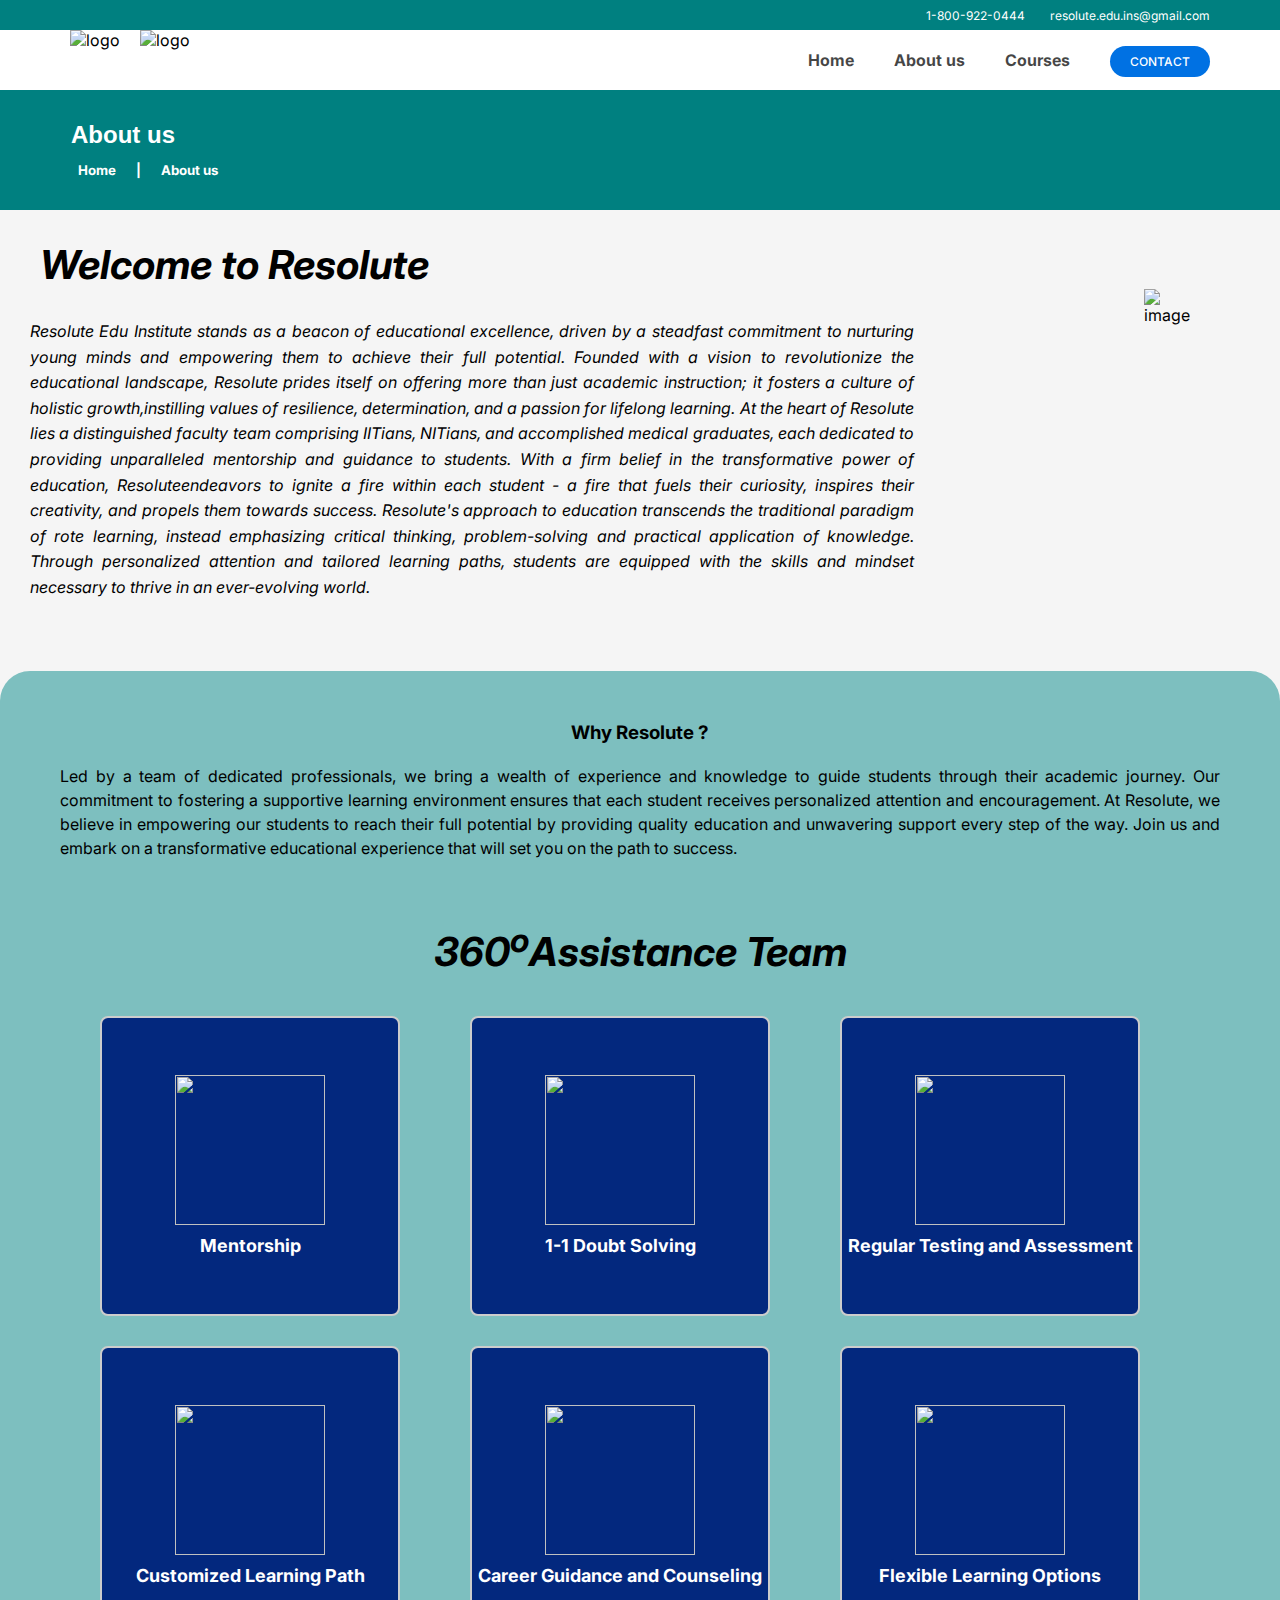
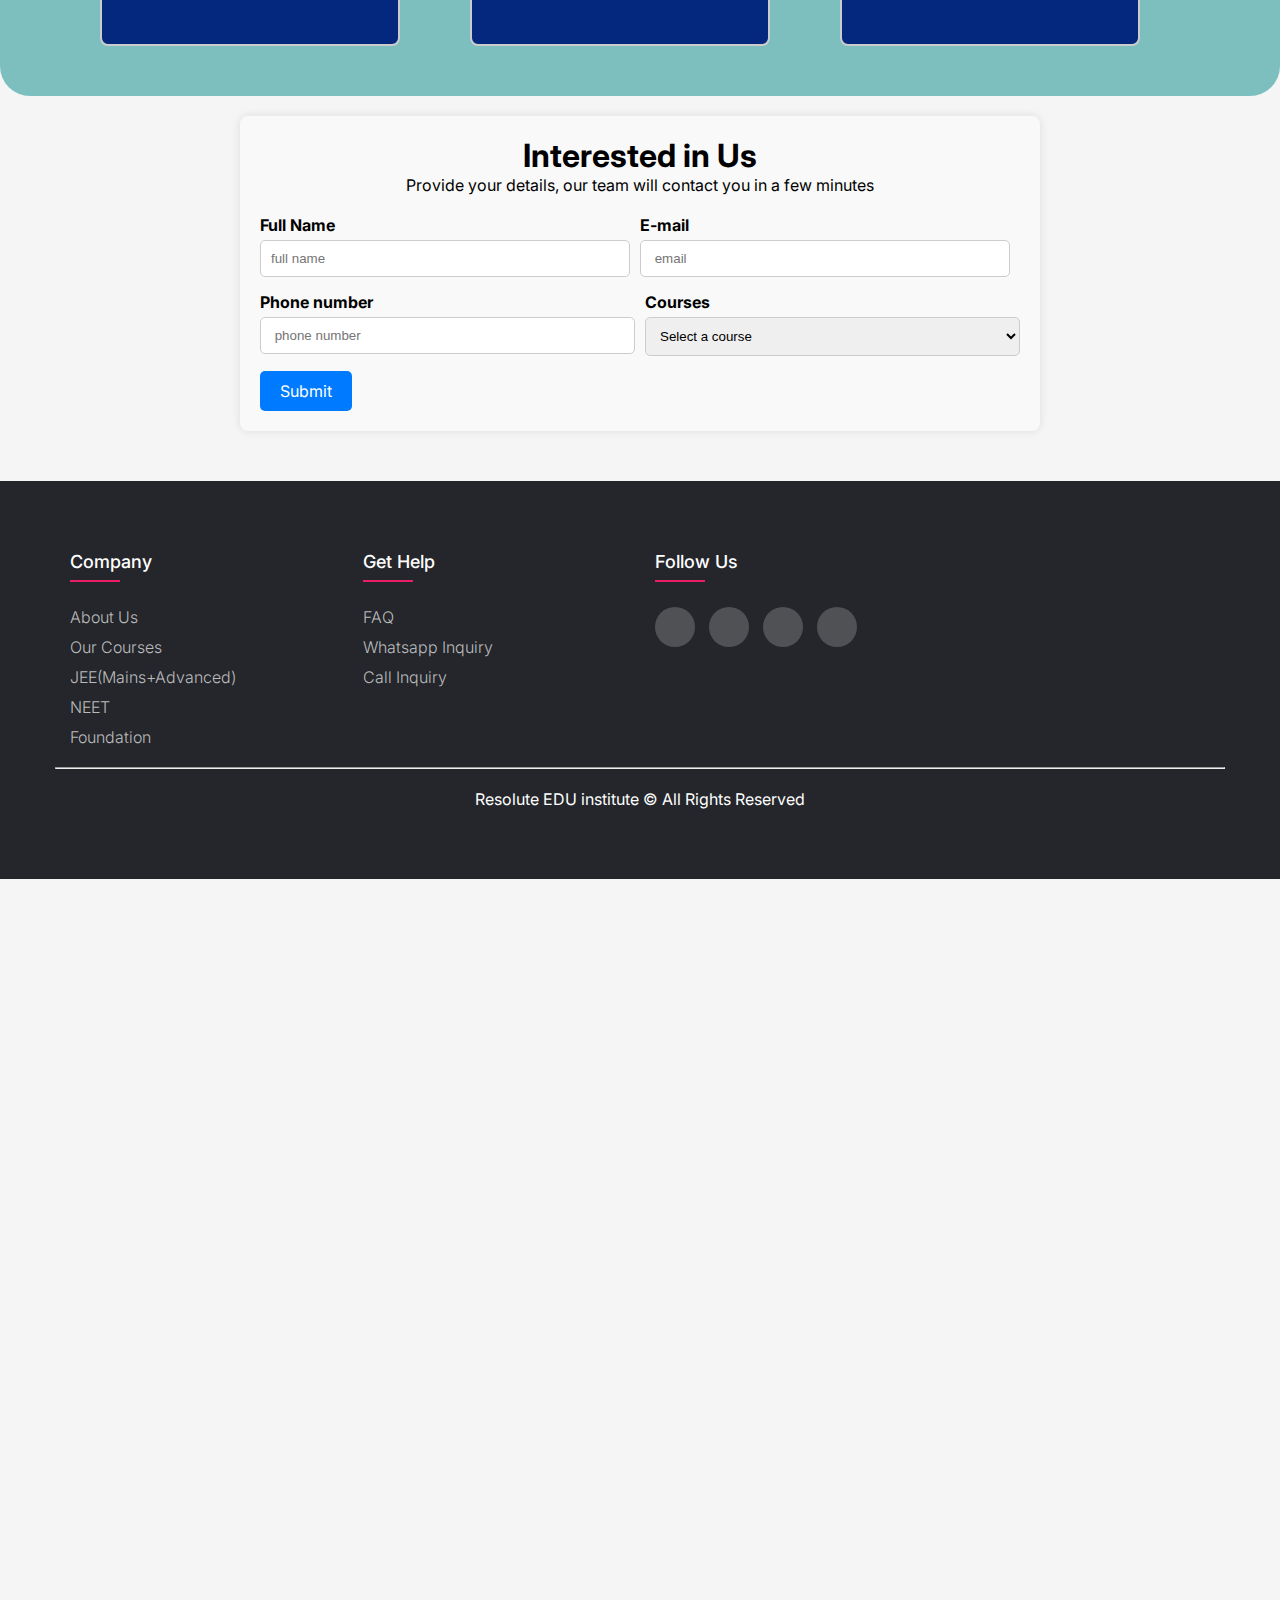
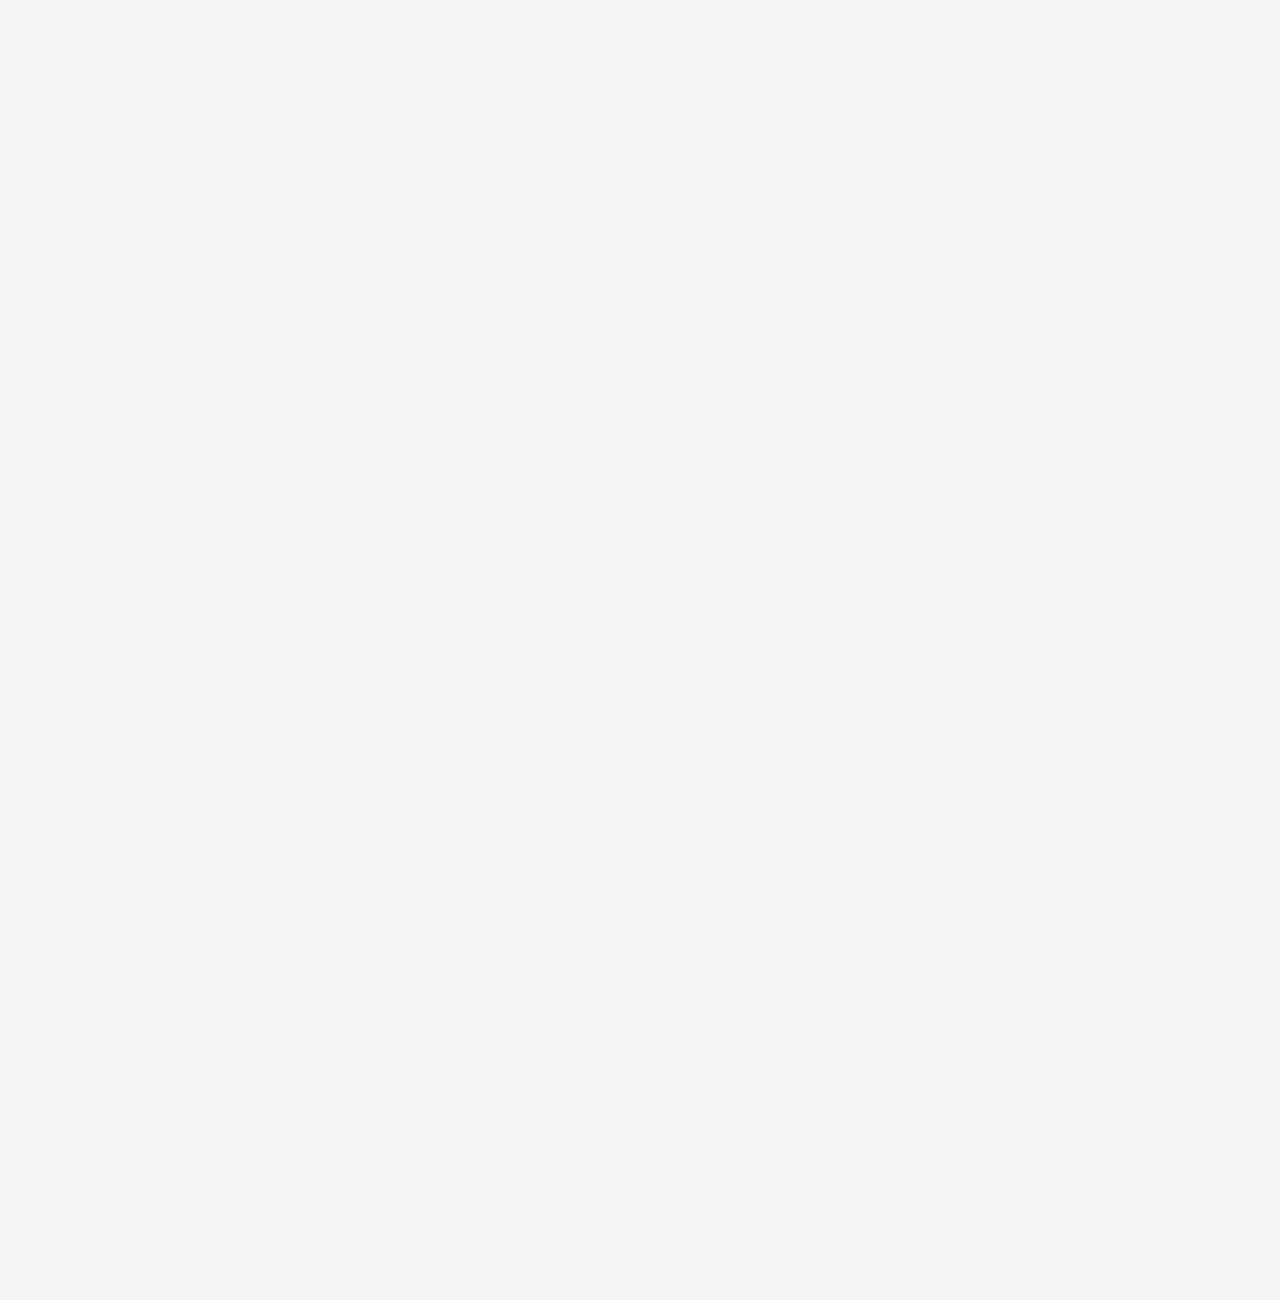
==== about.html @ 13160341 "Add files via upload" ====
<!DOCTYPE html>
<html lang="en">

<head>
  <meta charset="UTF-8">
  <meta http-equiv="X-UA-Compatible" content="IE=edge">
  <meta name="viewport" content="width=device-width, initial-scale=1.0">

  <link rel="preconnect" href="https://fonts.googleapis.com">
  <link rel="preconnect" href="https://fonts.gstatic.com" crossorigin>
  <link href="https://fonts.googleapis.com/css2?family=Inter:wght@400;500;700&display=swap" rel="stylesheet">

  <link rel="stylesheet" href="https://cdnjs.cloudflare.com/ajax/libs/font-awesome/6.2.1/css/all.min.css" integrity="sha512-MV7K8+y+gLIBoVD59lQIYicR65iaqukzvf/nwasF0nqhPay5w/9lJmVM2hMDcnK1OnMGCdVK+iQrJ7lzPJQd1w==" crossorigin="anonymous" referrerpolicy="no-referrer" />
  <link rel="stylesheet" href="home.css">
  <link rel="stylesheet" href="contact.css">
  <link rel="stylesheet" href="about.css">
  <link rel="stylesheet" href="jee.css">

  <script defer src="js/home.js"></script>

  <title>WEBsite</title>
</head>

<body>

  <header class="header">
    <div class="top-bar">
      <div class="top-bar__content">
        <section class="phone">
          <i class="fa-solid fa-phone icon"></i>
          <span>1-800-922-0444</span>
        </section>
        <section class="email">
          <i class="fa-solid fa-envelope icon"></i>
          <span>resolute.edu.ins@gmail.com</span>
        </section>
      </div>
    </div>

    <div class="bottom-bar">
      <div class="bottom-bar__content">
        <a href="#" class="logo">
          <img class="logo__img" src="images/logo1.png" alt="logo">
          <img class="logo__img" src="images/logoname.png" alt="logo">
          
        </a>
    
        <nav class="nav">
          <ul class="nav__list">
            <li class="nav__item">
              <a class="nav__link" href="home.html"><b>Home</b></a>
            </li>
            <li class="nav__item">
              <a class="nav__link" href="about.html"><b>About us</b></a>
            </li>
            <li class="nav__item">
              <!-- Courses dropdown menu -->
              <div class="dropdown">
                  <a class="nav__link"><b>Courses</b></a>
                  <div class="dropdown-content">
                    <a href="jee.html">JEE Course</a>
                    <a href="foundation.html"> Foundation Course 2</a>
                  </div>
              </div>
          </li>
            <li class="nav__item">
              <a class="btn" href="contact.html">Contact</a>
            </li>
          </ul>
        </nav>
  
        <div class="hamburger">
          <div class="bar"></div>
          <div class="bar"></div>
          <div class="bar"></div>
        </div>
      </div>
    </div>
    <!--about us -->
    <div class="courses-container">
        <div class="jee">
          <h2 class="bold"> About us</h2>
          <div class="jee-links">
           <h5><i class="fa fa-home" ></i><a href="index.html">Home</a></h5>
          <h5>|</h5>
          <h5>About us</h5>
          
          </div>
     
        </div>  
    </div> 
  <!--ABout us content -->
 <div class="about_content">
    <div class="entry">
        <h2>Welcome to Resolute</h2>
    </div>
    
    
    <div class="firstsec"> 

        
        <p>Resolute Edu Institute stands as a beacon of educational excellence, driven

            by a steadfast commitment to nurturing young minds and empowering them
            
            to achieve their full potential. Founded with a vision to revolutionize
            
            the educational landscape, Resolute prides itself on offering more than just
            
            academic instruction; it fosters a culture of holistic growth,instilling values of
            
            resilience, determination, and a passion for lifelong learning.
            
            
            At the heart of Resolute lies a distinguished faculty team comprising IITians,
            
            NITians, and accomplished medical graduates, each dedicated to providing
            unparalleled mentorship and guidance to students. With a firm belief in the 
            
            transformative power of education, Resoluteendeavors to ignite a fire within
            
            each student - a fire that fuels their curiosity, inspires their creativity, and
            
            propels them towards success.
            
            Resolute's approach to education transcends the traditional paradigm of rote
            
            learning, instead emphasizing critical thinking, problem-solving and practical
            
            application of knowledge. Through personalized attention and tailored learning
            
            paths, students are equipped with the skills and mindset necessary to thrive in
            
            an ever-evolving world.</p>
            <img  class="ima-ge"src="images/ab.jpeg" alt="image">
    </div>
    <div class="whyus">
        <h3>Why Resolute ?</h3><br>
        <p> Led by a team of dedicated professionals, we bring a wealth of experience and knowledge to guide students through their academic journey. Our commitment to fostering a supportive learning environment ensures that each student receives personalized attention and encouragement. At Resolute, we believe in empowering our students to reach their full potential by providing quality education and unwavering support every step of the way. Join us and embark on a transformative educational experience that will set you on the path to success.






        </p>
        <br><br>
       <h2>360<sup>o</sup>Assistance Team</h2>
       <div class="block">
         <div class="box-block"  data-content="At Resolute Edu Institute, mentorship is foundational. Our expert educators, including IITians, NITians, and medical graduates, provide personalized guidance, inspiring students to excel. Through one-on-one interactions, we empower students to overcome challenges and achieve success.">
          
            <img src="images/mentorship.png" alt="">
            <h4>Mentorship</h4>
         </div>

         <div class="box-block"  data-content="We understand that learning is a journey filled with questions and uncertainties. That's why we offer dedicated 1-1 doubt solving sessions to ensure that no question goes unanswered. ">
          
            <img src="images/one and doubt solving.png" alt="">
            <h4>1-1 Doubt Solving</h4>
         </div>
         <div class="box-block"  data-content="At Resolute, we believe in the power of continuous evaluation to track students' progress and identify areas for improvement. Through regular tests and assessments, we provide valuable feedback to students, enabling them to gauge their strengths and weaknesses and tailor their study strategies accordingly. ">
          
            <img src="images/test.png" alt="">
            <h4>Regular Testing and Assessment</h4>
         </div>
         <div class="box-block"  data-content="At Resolute Edu Institute, we believe in catering to the unique learning needs of each student. Our approach involves creating customized learning paths tailored to individual strengths, weaknesses, and learning styles. ">
          
            <img src="images/customize.png" alt="">
            <h4>Customized Learning Path</h4>
         </div>
         <div class="box-block"  data-content="We understand that education is not just about academic achievement; it's also about preparing students for their future careers. That's why Resolute Edu Institute offers comprehensive career guidance and counseling services. Our experienced counselors work closely with students to explore their interests, identify their strengths, and chart a path towards their desired careers. ">
          
            <img src="images/career.png" alt="">
            <h4>Career Guidance and Counseling</h4>
         </div>
         <div class="box-block"  data-content="Recognizing the diverse needs and schedules of our students, Resolute Edu Institute provides flexible learning options to accommodate varying lifestyles and preferences. Whether it's offering evening or weekend classes, providing online learning opportunities, or implementing a blended learning approach, we strive to make education accessible and convenient for all. ">
          
            <img src="images/flexible.png" alt="">
            <h4>Flexible Learning Options</h4>
         </div>
         
         </div>
       </div> 
    </div>

    <div class="container-2">
 
        <div class="form-container">
            <div class="title">
                <h1>Interested in Us</h1>
                <p>Provide your details, our team will contact you in a few minutes</p>
            </div>
            <form action="#">
                <div class="user-details">
                    <div class="input-box">
                        <span class="details">Full Name</span>
                        <input type="text" placeholder="full name" required>
                    </div>
                    <div class="input-box">
                        <span class="details">E-mail </span>
                        <input type="text" placeholder=" email" required>
                    </div>
                    <div class="input-box">
                        <span class="details">Phone number</span>
                        <input type="text" placeholder=" phone number" required>
                    </div>
                    <div class="select-box">
                        <span class="details">Courses</span>
                        <select required>
                            <option value="">Select a course</option>
                            <option value="Foundation batch phase-I">Foundation batch phase-I</option>
                            <option value="Foundation batch phase-II">Foundation batch phase-II</option>
                            <option value="Foundation batch phase-III">Foundation batch phase-III</option>
                            <option value="Engineering batch phase-I">Engineering batch phase-I</option>
                            <option value="Engineering batch phase-II">Engineering batch phase-II</option>
                            <option value="Engineering batch phase-III">Engineering batch phase-III</option>
                            <option value="Medical batch phase-I">Medical batch phase-I</option>
                            <option value="Medical batch phase-II">Medical batch phase-II</option>
                            <option value="Medical batch phase-III">Medical batch phase-III</option>
                        </select>
                    </div>
                </div>
                <button type="submit">Submit</button>
            </form>
        </div>
       </div>
       </div>
        <!--footer-->
        <footer class="footer">
          <div class="container">
            <div class="row">
              <div class="footer-col">
                <h4>company</h4>
                <ul>
                  <li><a href="about.html">About us</a></li>
                  <li><a href="courses.html">our courses</a>
                   <li><a href="course.html">JEE(Mains+Advanced)</a></li></li>
                   <li><a href="course.html">NEET</a></li></li>
                   <li><a href="course.html">Foundation</a></li></li>
                  
                </ul>
              </div>
              <div class="footer-col">
                <h4>Get help</h4>
                <ul>
                  <li><a href="#">FAQ</a></li>
                  <li><a href="#">Whatsapp inquiry</a></li>
                  <li><a href="#">call inquiry</a></li>
                 
                </ul>
       
              </div>  
              <div class="footer-col">
                <h4>follow us</h4>
                <div class="social-links">
                  <a href="#"><i class="fab fa-facebook-f"></i></a>
                  <a href="#"><i class="fab fa-twitter"></i></a>
                  <a href="#"><i class="fab fa-instagram"></i></a>
                  <a href="#"><i class="fab fa-linkedin-in"></i></a>
                </div>
              </div>
       
            </div><br>
            <hr>
            <p>Resolute EDU institute © All Rights Reserved</p>
          </div>
       </footer>
       
       <script>
        function flipCard() {
          var card = document.querySelector('.card');
          card.classList.toggle('flipped');
        }
       
       
       </script>
       <script src="script.js"></script>
       
       
       
          
       </body>
       
       </html>

 </div>
---- home.css ----
* {
    margin: 0;
    padding: 0;
    box-sizing: border-box;
  }
  
  ul {
    list-style: none;
  }
  
  a {
    text-decoration: none;
    color: inherit;
  }
  
  button {
    background: none;
    border: none;
    font: inherit;
    color: inherit;
  }
  
  /* BASE STYLES */
  body {
    background-color:whitesmoke;
    font-family: 'Inter', sans-serif;
    min-height: 500vh;
  }
  
  /* navbar*/
  .header {
    position: relative;
    width: 100%;
  }
  .logo{
    gap: 300px;
  }
  
  .top-bar {
    background-color: teal;
  }
  
  .top-bar__content {
    height: 30px;
    max-width: 1200px;
    padding: 0 30px;
    margin: 0 auto;
    display: flex;
    justify-content: end;
    align-items: center;
    column-gap: 20px;
    font-size: 12px;
    color: white;
  }
  
  .icon {
    margin-right: 3px;
    color: rgba(255, 255, 255, 0.17);
  }
  
  .bottom-bar {
    background-color:white;
  }
  
  .bottom-bar__content {
    min-height: 60px;
    max-width: 1200px;
    padding: 0 30px;
    margin: 0 auto;  
    display: flex;
    justify-content: space-between;
    align-items: center;
  }
  
  .logo {
    vertical-align: middle;
    display: flex;
    column-gap: 20px;
    align-items: center;
  }
  
  .logo__img {
    height: 60px;
  }
  
  .logo__text {
    font-size: 20px;
    color: #fff;
    font-weight: 500;
    letter-spacing: -0.5px;
  }
  
  .nav {
    transition: all 0.3s ease-in-out;
  }
  
  .nav__list {
    display: flex;
    column-gap: 40px;
  }
  
  .nav__item {
    
  }
  
  .nav__link {
    color: rgba(8, 8, 8, 0.75);
    transition: all 0.2s;
  }
  
  .nav__link:hover,
  .nav__link:focus {
    color: rgba(5, 21, 195, 0.886);
  }
  
  .btn {
    color: #fff;
    background-color: #0071e3;
    padding: 8px 20px;
    border-radius: 1000px;
    text-transform: uppercase;
    font-size: 12px;
    font-weight: 500;
    cursor: pointer;
    transition: all 0.2s;
  }
  
  .btn:hover {
    background-color:  rgb(28, 128, 228);
  }
  
  .hamburger {
    cursor: pointer;
    display: none;
  }
  /* Dropdown menu styles */
.dropdown {
    position: relative;
    display: block;
}

/* Dropdown button */
.dropbtn {
    background-color: transparent;
    color: #fff;
    border: none;
    cursor: pointer;
    padding: 15px 20px;
    font-size: 16px;
}

/* Dropdown content (hidden by default) */
.dropdown-content {
    display: none;
    position: absolute;
    background-color: #333; /* Background color of the dropdown */
    min-width: 160px;
    z-index: 1;
    box-shadow: 0 8px 16px rgba(0, 0, 0, 0.2);
}

/* Links inside the dropdown */
.dropdown-content a {
    color: #fff;
    padding: 12px 16px;
    text-decoration: none;
    display: block;
    transition: background-color 0.3s;
}

/* Change color of dropdown links on hover */
.dropdown-content a:hover {
    background-color: #555;
}

/* Show the dropdown menu on hover */
.dropdown:hover .dropdown-content {
    display: block;
}

/* Position the dropdown menu */
.dropdown-content {
    top: 100%;
    left: 0;
}

/* Adjust dropdown button styles on hover */
.dropbtn:hover {
    background-color: #555;
}

  .bar {
    height: 2px;
    width: 27px;
    background-color: #000000;
    margin: 5px 0;
    opacity: 0.8;
    transition: all 0.3s ease-in-out;
  }
  
  /* For JS */
  .nav--open {
    left: 50% !important;
  }
  
  .hamburger--open .bar:nth-child(1) {
    transform: translateY(7px) rotate(45deg);
  }
  
  .hamburger--open .bar:nth-child(2) {
    opacity: 0;
  }
  
  .hamburger--open .bar:nth-child(3) {
    transform: translateY(-7px) rotate(-45deg);
  }
  
  /* MEDIA QUERIES */
  @media (max-width: 650px) {
    .nav {
      position: fixed;
      top: 90px;
      left: -100%;
      transform: translateX(-50%);
      background-color: rgb(19, 22, 26);
      width: 100%;
      padding: 10px 0 25px;
      height:230px;
    }
  
    .nav__list {
      flex-direction: column;
      align-items: center;
      row-gap: 20px;
    }
  
    .nav__link {
      font-size: 14px;
    }
  
    .btn {
      font-size: 11px;
      padding: 7px 17px;
    }
  
    .hamburger {
      display: block;
    }
    .nav__link {
      color: white;
      transition: all 0.2s;
    }
    
    
}
  
  @media (max-width: 360px) {
    .top-bar__content {
      font-size: 10px;
    }
  }

 /*courses*/
  /* Style for the box */
  .box {
    width: 200px;
    height: 100px;
    background-color:rgb(20, 34, 185);
    border: 2px solid #ccc;
    border-radius: 8px;
    display: flex;
    justify-content: center;
    align-items: center;
    text-decoration: none; /* Remove default underline */
    color:white; /* Text color */
    font-weight: bold;
    font-size: 18px;
    transition: background-color 0.3s;
}
/* Hover effect */
.box:hover {
    background-color:red;
}
.box-links{
  text-align: center;
  display: flex;
  gap: 30px;
  margin-top: 40px;
  margin-left: 500px;
  flex-direction: row;
}
/* Changing text on hover for NEET COURSES */
.box:hover:nth-child(3) h3 {
  display: none; /* Hide original text */
}
.box:hover:nth-child(3):after {
  content: "Coming Soon"; /* Add new text */
  display: block; /* Show new text */
  color: white; /* Text color */
  font-size: 14px; /* Adjust font size */
  margin-top: 5px; /* Adjust spacing */
}

.courses h2{
    text-align: center;
    margin: 20px;
}
.courses{
    border: 2px solid #ccc;
    border-radius: 20px;
    justify-content: center;
    align-items: center;
    background;

}

.course-content p{
    text-align: justify;
    color:white;
    margin: 10px;

}
 /* Style for the Courses section */
 .courses {
    background-color:rgb(125, 191, 191); /* Replace 'background.jpg' with the path to your image */
    background-size: cover; /* Cover the entire section */
    background-position: center; /* Center the image */
    padding: 50px; /* Add padding for content */
    color: #fff; /* Text color */
    text-align: center; /* Center align text */
}
/* Adjust brightness of the background image */
.brightness-adjusted {
    filter: brightness(90%); /* Adjust brightness to 70% */
}
/* Additional styles for the content */
.content {
    max-width: 800px; /* Limit content width */
    margin: 0 auto; /* Center content */
}


/*aboutus*/
.content p {
  text-align: justify;
  line-height: 2;
margin: 5px;
}
.content b{
  text-align: center;
  line-height: 1.9;
  margin: 2px;
}
.content h2{
 
  margin: 2px;
}
.about-section{
  margin:30px;
}
.btn-1{
  margin: 30px;
}
.btn-1 a{
  text-decoration: none;
  font-size: 0.9rem;
  padding: 13px 35px;
  background-color: black;
  font-weight: 600;
  border-radius: 5px;

}
.btn-1 a.blue{
  color: azure;
  background: rgb(21,21,100);
  transition: .3s;
}
.btn-1 a.blue:hover{
  color:rgb(21,21,100);
  background: red;

}
.content23 p{
  text-align: justify;
  line-height: 1.5;
  margin: 20px;
  
}

.content23 h2{
  font-size: 35px;
  color: #2196f3;
  margin: 30px;
}
.whyus-section{
  background-color: #ccc;
  padding: 50px 0;
}
.about-section {
  background-image: url('images/aboutus.jpeg'); /* Path to your background image */
  background-color: rgba(255, 255, 255, 0.5); /* White background color with opacity */
  background-blend-mode: overlay; /* Blend background image with background color */
  background-repeat: no-repeat; /* Prevent repeating of background image */
  
  background-size: cover; /* Cover the entire section with the background image */
  background-position: center; 
 width: 100%;
  

  
  

  padding: 50px 0; /* Add padding as needed */
}


/*faculty-section*/

.title-box{
    text-align: center;
    margin: 100px auto  50px; ;
}
.title-box p{
    margin-top: 10px;
    line-height: 24px;
}

 .profile-box{
    width: 240px;
    height: 240px;
    background: white;
    border-radius: 4px;
    margin-bottom: 30px;
    box-shadow: 0 10px 10px 10px rgba(115,193,255,0.1);
    padding: 20px; 
    transition: background 0.5s;
    overflow: hidden;
   
}
.profile-box img{
    
    width: 60px;
   top: 20px;
   float: right;
    border-radius: 4px;
    height: 70px;
    transition: 0.5s; 
}
 .profile-box h4{
    margin-top: 25px;
    margin-bottom: 5px;
    color: #2196f3;
}
 .profile-box small{
    color: #555;
}
 .profile-box .social-box{
    background-color: #2196f3;
    margin: 20px auto 20px;
    text-align: center;
    border-radius: 3px;

}
 .profile-box .social-box .fa{
    margin: 5px;
    color: white;
    cursor: pointer;
}
.profile-box p{
    text-align: center;
    line-height: 24px;
    color: #555;
}
.team-row{
    display: flex;
    justify-content: space-between;
    flex-wrap: wrap;
    width: 85%;
    margin: auto;

}

.profile-box img:hover{
    width: 195px ;
    height: 195px;
   
    
   

}

.profile-box:hover{
    background: #2196f3;

}
.profile-box:hover h4{
    color: white;
}
.profile-box:hover p{
    color: #efefef;
}
.profile-box:hover small{
    color: #efefef;
}
.profile-box:hover .social-box{
    background:#ffffff;
}
.profile-box:hover .social-box .fa{
    color:#2196f3;
}
/*footer*/

.container{
	max-width: 1170px;
	margin:auto;
  
}
.row{
	display: flex;
	flex-wrap: wrap;
}
ul{
	list-style: none;
}
.footer{
	background-color: #24262b;
    padding: 70px 0;
    
}
.footer-col{
   width: 25%;
   padding: 0 15px;
}
.footer-col h4{
	font-size: 18px;
	color: #ffffff;
	text-transform: capitalize;
	margin-bottom: 35px;
	font-weight: 500;
	position: relative;
}
.footer-col h4::before{
	content: '';
	position: absolute;
	left:0;
	bottom: -10px;
	background-color: #e91e63;
	height: 2px;
	box-sizing: border-box;
	width: 50px;
}
.footer-col ul li:not(:last-child){
	margin-bottom: 10px;
}
.footer-col ul li a{
	font-size: 16px;
	text-transform: capitalize;
	color: #ffffff;
	text-decoration: none;
	font-weight: 300;
	color: #bbbbbb;
	display: block;
	transition: all 0.3s ease;
}
.footer-col ul li a:hover{
	color: #ffffff;
	padding-left: 8px;
}
.footer-col .social-links a{
	display: inline-block;
	height: 40px;
	width: 40px;
	background-color: rgba(255,255,255,0.2);
	margin:0 10px 10px 0;
	text-align: center;
	line-height: 40px;
	border-radius: 50%;
	color: #ffffff;
	transition: all 0.5s ease;
}
.footer-col .social-links a:hover{
	color: #24262b;
	background-color: #ffffff;
}
.container p{
    color: white;
    text-align: center;
    margin-top: 20px;
}
hr{
    width: 100%;}
    body {
      overflow-x: hidden; /* Hide horizontal scrollbar */
      overflow-y: auto; /* Allow vertical scrollbar if necessary */
    }
    
      /* Add media queries for mobile responsiveness */
@media (max-width: 650px) {
  .courses {
      padding: 30px;
      margin: 10px;
  }

  .box-links {
      display: flex;
      flex-direction: column;
      align-items: center;
      margin-left: 10px;
  }

  .box {
      width: 100%;
      max-width: 300px;
      margin-bottom: 20px;
  }

  .box h3 {
      font-size: 16px;
  }
  .logo__img{
    height: 21px;
  }
    .profile-box{
   margin-left: 50px;
  }
  .about-section{
    margin: 10px;
  }
  .whyus-section{
    margin-left: 10px;
  }
  
}
.nav {
  z-index: 1000; /* Higher than other elements */
}

.main-content {
  transition: padding-top 0.3s ease-in-out; /* Smooth transition for padding */
}

/*sliders*/

/* 2 */
.slider{
	position: relative;
	width: 100%;
  height: 800px;
	background: #2c3e50; /* darckblue */
}
.myslide{
	height: 800px;
	display: none;
	overflow: hidden;
}

.prev, .next{
	position: absolute;
	top: 50%;
	transform: translate(0, -50%);
	font-size: 50px;
	padding: 15px;
	cursor: pointer;
	color: #fff;
	transition: 0.1s;
	user-select: none;
}
.prev:hover, .next:hover{
	color: #00a7ff; /* blue */
}
.next{
	right: 0;
}
.dotsbox{
	position: absolute;
	left: 50%;
	transform: translate(-50%);
	bottom: 20px;
	cursor: pointer;
}
.dot{
	display: inline-block;
	width: 15px;
	height: 15px;
	border: 3px solid #fff;
	border-radius: 50%;
	margin: 0 10px;
	cursor: pointer;
}
/* /2 */

/* javascript */
.active, .dot:hover{
	border-color: #00a7ff; /* blue */
}
/* /javascript */

/* muslide add fade */
.fade {
  -webkit-animation-name: fade;
  -webkit-animation-duration: 1.5s;
  animation-name: fade;
  animation-duration: 1.5s;
}

@-webkit-keyframes fade {
  from {opacity: 0.8}
  to {opacity: 1}
}

@keyframes fade {
  from {opacity: 0.8}
  to {opacity: 1}
}
/* /muslide add fade */

/* 3 */
.txt{
	position: absolute;
	color: #fff;
	letter-spacing: 2px;
	line-height: 35px;
	top: 40%;
	left: 15%;
	-webkit-animation-name: posi;
  	-webkit-animation-duration: 2s;
  	animation-name: posi;
  	animation-duration: 2s;
	z-index: 1;
}

@-webkit-keyframes posi {
  from {left: 25%;}
  to {left: 15%;}
}


@keyframes posi {
  from {left: 25%;}
  to {left: 15%;}
}

.txt h1{
	color: #00a7ff; /* blue */
	font-size: 50px;
	margin-bottom: 20px;
}
.txt p{
	font-weight: bold;
	font-size: 20px;
}
/* /3 */

/* 4 
.myslide
img{
	transform: scale(1.5, 1.5);
	-webkit-animation-name: zoomin;
  	-webkit-animation-duration: 40s;
  	animation-name: zoomin;
  	animation-duration: 40s;
    width: 100%;
    height: 100%;
}
@-webkit-keyframes zoomin {
  from {transform: scale(1, 1);}
  to {transform: scale(1.5, 1.5);}
}


@keyframes zoomin {
  from {transform: scale(1, 1);}
  to {transform: scale(1.5, 1.5);}
}
/* /4 



/* 5 */
@media screen and (max-width: 800px){
	.myslide{
		height: 500px;
	}
	.txt{
		letter-spacing: 2px;
		line-height: 25px;
		top: 50%;
		left: 50%;
		transform: translate(-50%, -50%);
		-webkit-animation-name: posi2;
		-webkit-animation-duration: 2s;
		animation-name: posi2;
		animation-duration: 2s;
	}

	@-webkit-keyframes posi2 {
	  from {top: 35%;}
	  to {top: 50%;}
	}


	@keyframes posi2 {
	  from {top: 35%;}
	  to {top: 50%;}
	}

	.txt h1{
		font-size: 40px;
	}
	.txt p{
		font-size: 13px;
	}

}
/* /5 */

/* 6 */
@media screen and (max-width: 520px){
	.txt h1{
		font-size: 30px;
		margin-bottom: 20px;
	}
	.sign{
		margin-right: 20px;
	}
	.sign a{
		font-size: 12px;
	}
}
/* /6 */
---- contact.css ----
/*contactus page */
.contactus {
    margin: 0px auto;
    text-align: center;
    background-color: blue;
    padding: 20px;
}

.contactus h1 {
    color: white;
}

.academy-container {
    display: flex;
    flex-direction: column;
    align-items: center;
}

.container-1 {
    display: flex;
    justify-content: space-between;
    margin: 20px auto;
    max-width: 1200px;
}

.foundation,
.academyjee,
.academyneet {
    width: 30%;
    background-color: #f9f9f9;
    padding: 20px;
    border-radius: 8px;
    box-shadow: 0 0 10px rgba(0, 0, 0, 0.1);
    text-align: center;
    margin-bottom: 20px;
}

.foundation h2,
.academyjee h2,
.academyneet h2 {
    margin-bottom: 10px;
}

.foundation .helpline,
.academyjee .helpline,
.academyneet .helpline,
.foundation .address,
.academyjee .address,
.academyneet .address,
.foundation .email,
.academyjee .email,
.academyneet .email {
    margin-bottom: 10px;
}

.fa-solid {
    margin-right: 5px;
}

.container-2 {
    margin-bottom: 30px;
    display: flex;
    flex-direction: row;
    
    
}
.form-1{
    color: #0056b3;
    margin-left: 290px;
    margin-top: 30px;
}
.form-1 img{
    width: 300px;
    height: 300px;
    margin-bottom: 3px;
}
.form-1 h1{
    font-size: 2.5rem;
}

.form-container {
    max-width: 800px;
    margin: 20px auto;
    background-color: #f9f9f9;
    padding: 20px;
    border-radius: 8px;
    box-shadow: 0 0 10px rgba(0, 0, 0, 0.1);
}

.title {
    text-align: center;
    margin-bottom: 20px;
}

.user-details {
    display: flex;
    flex-wrap: wrap;
}

.input-box,
.select-box {
    flex: 1 1 calc(50% - 10px);
    margin-bottom: 15px;
}

.input-box {
    margin-right: 10px;
}

.details {
    font-weight: bold;
    display: block;
    margin-bottom: 5px;
}

input[type="text"],
select {
    width: 100%;
    padding: 10px;
    border: 1px solid #ccc;
    border-radius: 5px;
    box-sizing: border-box;
}

input[type="text"]:focus,
select:focus {
    outline: none;
    border-color: #007bff;
}

button[type="submit"] 
{
    background-color: #007bff;
    color: #fff;
    border: none;
    padding: 10px 20px;
    border-radius: 5px;
    cursor: pointer;
  }

  button[type="submit"]:hover {
    background-color: #0056b3;
  }
 
@media (max-width: 650px){
    .container-1 {
        display: flex;
        flex-direction: column;
        
    }
    .foundation,
.academyjee,
.academyneet {
    width: 100%;
    background-color: #f9f9f9;
    padding: 20px;
    border-radius: 8px;
    box-shadow: 0 0 10px rgba(0, 0, 0, 0.1);
    text-align: center;
    margin-bottom: 20px;
}

}
---- about.css ----
.firstsec{
  display: flex;
  gap: 200px;
}
.firstsec img{
  width: 300px;
 margin-right: 90px;
  height: 300px;
}


.firstsec p{
    text-align: justify;
    line-height: 1.6;
    font-style: oblique;
    margin: 30px;
    
}
.about_content h2{
    margin: 20px;
    font-style: italic;
    font-size: 40px;
    color: ;


}
.about_content{
  margin-top: 30px;
}
.entry h2 {
    display: inline;
 margin: 40px;
 margin-top: 100px;
}

.whyus{
    border-radius: 30px;
     background: rgb(125, 191, 191);
    text-align: center;
        padding: 50px 60px ;
        margin-top: 40px;

}
.whyus p{
    text-align: justify;
    line-height: 1.5;
}

/* CSS code to style the box */
.box-block {
  
        width: 300px;
        height:300px;
        background-color:rgb(3, 40, 126);
        border: 2px solid #ccc;
        border-radius: 8px;
        display: flex;
        justify-content: center;
        align-items: center;
        text-decoration: none; /* Remove default underline */
        color:white; /* Text color */
        font-weight: bold;
        font-size: 18px;
        transition: background-color 0.3s;
        display: flex;
        flex-direction: column;
    }
  
   
  
  .box-block img {
    width:150px; /* Set image width */
    height: 150px; /* Set image height */
  }
  .box-block h4 {
    margin-top: 10px; /* Add margin at the top */
  }
 /* Changing text on hover for NEET COURSES */
.box-block:hover:nth-child(1) h4{
    display: none; /* Hide original text */
  }
  .box-block:hover:nth-child(1) img{
    display: none;
    
     /* Hide original text */
  }
  .box-block:hover:nth-child(1):after {
    content: attr(data-content); /* Add new text */
    display: block; /* Show new text */
    color: white; /* Text color */
    font-size: 14px; /* Adjust font size */
    margin:20px /* Adjust spacing */
    text-align: justify;
    
    
  }

  .box-block:hover:nth-child(2) h4{
    display: none; /* Hide original text */
  }
  .box-block:hover:nth-child(2) img{
    display: none;
    
     /* Hide original text */
  }
  .box-block:hover:nth-child(2):after {
    content: attr(data-content); /* Add new text */
    display: block; /* Show new text */
    color: white; /* Text color */
    font-size: 14px; /* Adjust font size */
    margin:20px /* Adjust spacing */
    text-align: justify;
    
    
  }
  .box-block:hover:nth-child(3) h4{
    display: none; /* Hide original text */
  }
  .box-block:hover:nth-child(3) img{
    display: none;
    
     /* Hide original text */
  }
  .box-block:hover:nth-child(3):after {
    content: attr(data-content); /* Add new text */
    display: block; /* Show new text */
    color: white; /* Text color */
    font-size: 14px; /* Adjust font size */
    margin:20px /* Adjust spacing */
    text-align: justify;
    
    
  }
  .box-block:hover:nth-child(4) h4{
    display: none; /* Hide original text */
  }
  .box-block:hover:nth-child(4) img{
    display: none;
    
     /* Hide original text */
  }
  .box-block:hover:nth-child(4):after {
    content: attr(data-content); /* Add new text */
    display: block; /* Show new text */
    color: white; /* Text color */
    font-size: 14px; /* Adjust font size */
    margin:20px /* Adjust spacing */
    text-align: justify;
    
    
  }
  .box-block:hover:nth-child(5) h4{
    display: none; /* Hide original text */
  }
  .box-block:hover:nth-child(5) img{
    display: none;
    
     /* Hide original text */
  }
  .box-block:hover:nth-child(5):after {
    content: attr(data-content); /* Add new text */
    display: block; /* Show new text */
    color: white; /* Text color */
    font-size: 14px; /* Adjust font size */
    margin:20px /* Adjust spacing */
    text-align: justify;
    
    
  }

  .box-block:hover:nth-child(6) h4{
    display: none; /* Hide original text */
  }
  .box-block:hover:nth-child(6) img{
    display: none;
    
     /* Hide original text */
  }
  .box-block:hover:nth-child(6):after {
    content: attr(data-content); /* Add new text */
    display: block; /* Show new text */
    color: white; /* Text color */
    font-size: 14px; /* Adjust font size */
    margin:20px /* Adjust spacing */
    text-align: justify;
    
    
  }
  .block {
    display: grid;
    grid-template-columns: repeat(3, 0.5fr); /* Create three equal-width columns */
    gap: 30px;
    margin-top: 40px;
    margin-left: 40px;
    margin-right: 40px;
    justify-content: space-evenly;
  }
  @media (max-width: 650px) {
    .firstsec{
      display: flex;
      gap: 100px;
      flex-direction: column;
    }
    .firstsec img{
      margin: 30px;
    }
    .entry h2{
      font-size:20px;
    }
    .box-block {
  
      width: 150px;
      height:150px;
     
      
      
      
  }
  .box-block img {
    width:100px; /* Set image width */
    height: 100px; /* Set image height */
  }
  .box-block h4 {
    margin-top: 10px;
    font-size: 12px;
  }
  .block{
    display: flex;
    flex-direction: column;
  }
  .whyus h2{
    font-size: 30px;
  }
  
 }
 /* MEDIA QUERIES */
 @media (max-width: 650px) {
  .nav {
    position: fixed;
    top: 90px;
    left: -100%;
    transform: translateX(-50%);
    background-color: rgb(19, 22, 26);
    width: 100%;
    padding: 10px 0 25px;
    height:230px;
  }

  .nav__list {
    flex-direction: column;
    align-items: center;
    row-gap: 20px;
  }

  .nav__link {
    font-size: 14px;
  }

  .btn {
    font-size: 11px;
    padding: 7px 17px;
  }

  .hamburger {
    display: block;
  }
  .nav__link {
    color: white;
    transition: all 0.2s;
  }
  
}

@media (max-width: 360px) {
  .top-bar__content {
    font-size: 10px;
  }
}
---- jee.css ----
/*jee classroom courses*/
/*courses page*/
.right-box p{
    padding: 7px;
    margin-left: 34px;
    
}
.box-course
{ 
    display: grid;
    grid-template-columns: repeat(auto-fit, minmax(270px,1fr));
    gap: 15px;
   
}

.box-course .box-1{
    box-shadow:  0 5px 10px rgba(0,0,0,.2);
    border-radius: 5px;
    background: #ffffff;
    text-align: center;
    padding: 30px 20px ;
}


 .box-1 .btn-34{
    margin: 30px;
}
.box-1 .btn-34 a{
    text-decoration: none;
    font-size: 0.9rem;
    padding: 13px 35px;
    background-color: rgb(11, 49, 222);
    font-weight: 600;
    border-radius: 5px;

}
.box-1 .btn-34 a.red{
    color: azure;
    background: rgb(21,21,100);
    transition: .3s;
}
.box-1 .btn-34 a.red:hover{
    color:rgb(255, 249, 249);
    background: red;

}




 .box-1:hover{
    box-shadow: 0 10px 15px rgba(16, 124, 70, 0.87);
    transform: scale(1.02);
    
    
}
/* jee.html> jee courses */
.courses-container {
    background-color: teal;
    padding: 20px; /* Add padding for better appearance */
    width: 100%; /* Set width of container */
    margin: 0 auto; /* Center the container horizontally */
    text-align: center; /* Center the content horizontally */
    height: 120px;
    display: flex; /* Use flexbox to center vertically */
     align-items: center; /* Center vertically */
      justify-content: space-between;
  }
  
  /* Heading */
  .courses-container h2 {
    color: white; /* Set text color to white */
  }
  
  /* JEE links */
  .jee-links h5 {
    display: inline; /* Display links inline */
    color: white; /* Set text color to white */
    text-decoration: none; /* Remove text decoration */
    margin: 0 8px; /* Add margin for spacing */
  }
  
  .jee-links a {
    color: white; /* Set link color to white */
    text-decoration: none; /* Remove text decoration */
  }
  .jee-links{
    margin-top: 10px;
    margin-left: 50px;
  }
  .jee-content{
    margin: 30px;
  }
  .jee-content h4{
     text-decoration: underline;
     }
  .bold{
    font-weight: bold;
    font-family: Arial, Helvetica, sans-serif;
    }  
    .jee-divider{
        display: flex;
        margin-top: 10px;
        gap: 300px;
    }

    .jee-divider p {
        text-align: justify; /* Justify text for better alignment */
        line-height: 1.6; /* Set line height to improve readability */
        margin-bottom: 20px; /* Add margin at the bottom of the paragraph for spacing */
      }
      
    .jee-divider img {
        display: block; /* Make the image a block element */
        margin: 0 80px; /* Center the image horizontally */
        max-width: 100%; /* Ensure the image does not exceed its container width */
        height: auto; /* Maintain aspect ratio */
        border-radius: 30px;
      }

    .box-course{
        display: flex;
        justify-content: space-between;
        
    }
    .box-2{
        border-radius: 3px;
        
    }
    .box-2 p {
        text-align: justify; /* Justify text for better alignment */
        line-height: 1.2; /* Set line height to improve readability */
        margin-bottom: 20px; /* Add margin at the bottom of the paragraph for spacing */
        color: grey;
      }
      .foundation-course p{
        text-align: ;

      }
      .box-course2{
        display: flex;
        justify-content: space-around;
        
    }
    .box-course2 .box-1{
        box-shadow:  0 10px 15px rgba(0,0,0,.2);
        border-radius: 10px;
        background: #ffffff;
        text-align: center;
        padding: 50px 60px ;
    }

    @media (max-width: 650px){
      .box-course{
        display: flex;
        flex-direction: column;
      }
      .jee-divider img{
      width: 250px;
      height: 250px;
      margin: 40px;
      }
      .jee-divider{
        display: flex;
        
        
        flex-direction: column;
        gap: 30px;
    }
    .box-course2{
      display: flex;
      flex-direction: column;
     gap: 20px;
      
  }
    }
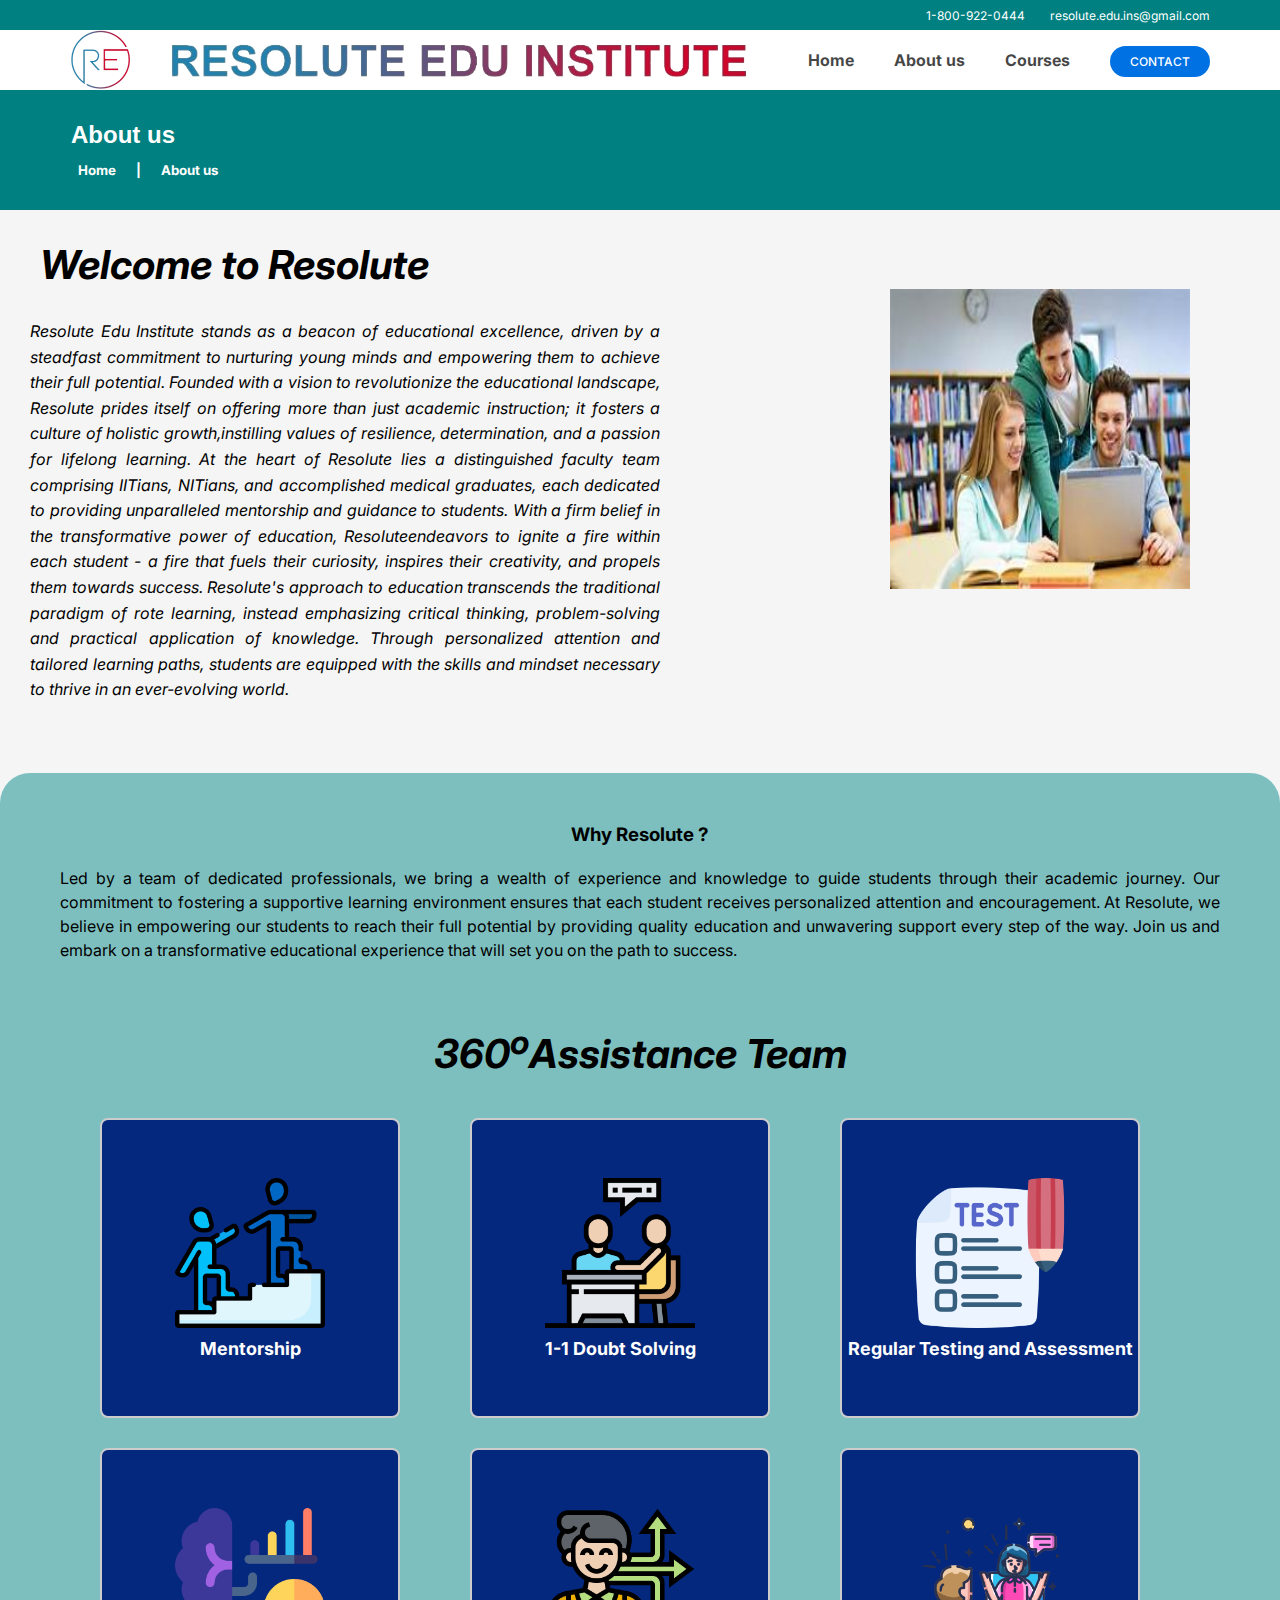
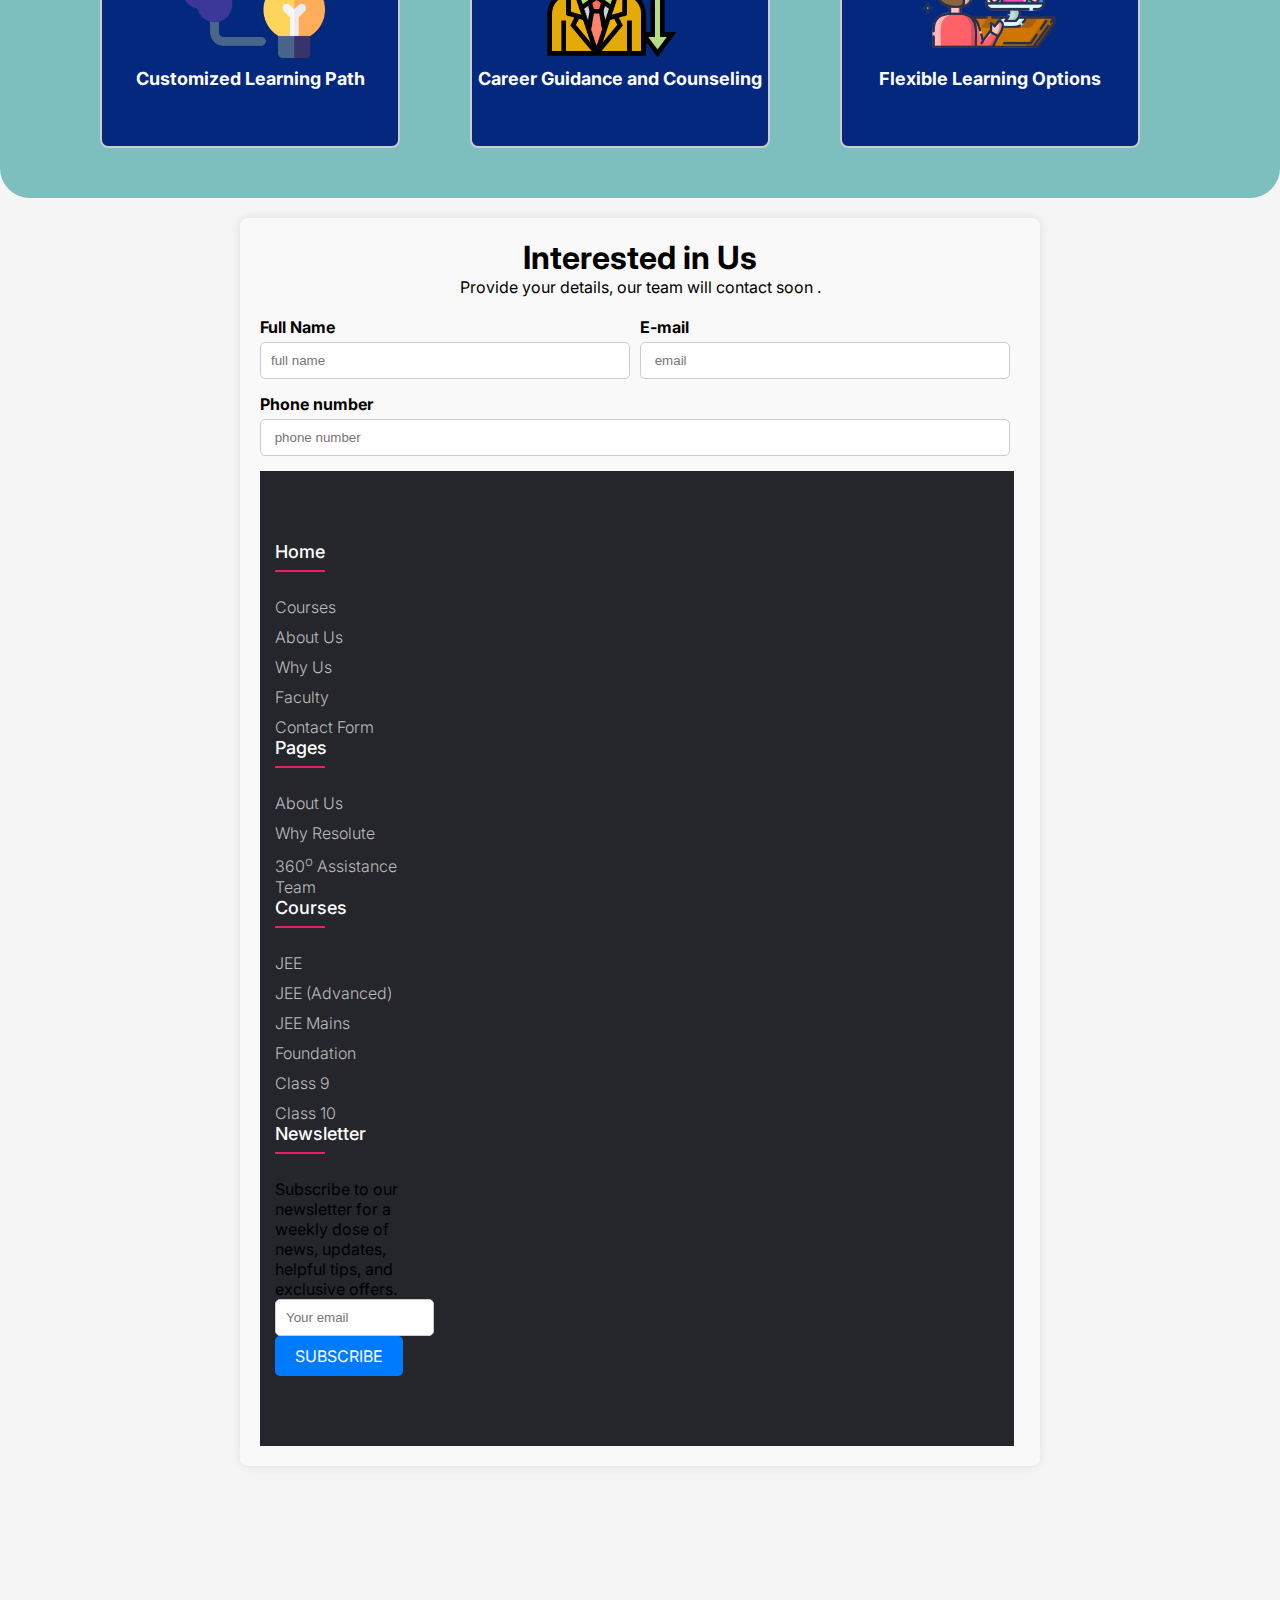
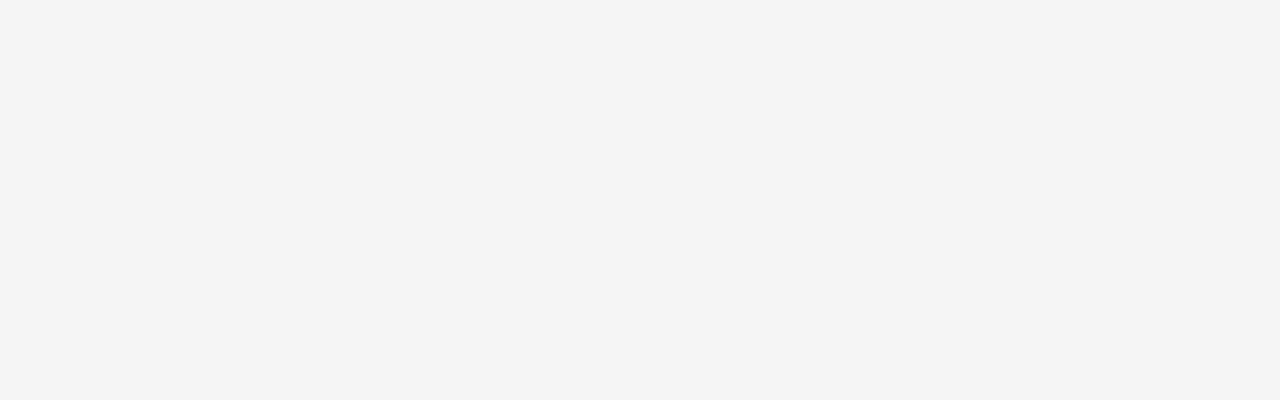
==== commit ef24b2ea: "Update about.html" ====
--- a/about.html
+++ b/about.html
@@ -188,7 +188,7 @@
         <div class="form-container">
             <div class="title">
                 <h1>Interested in Us</h1>
-                <p>Provide your details, our team will contact you in a few minutes</p>
+                <p>Provide your details, our team will contact soon . </p>
             </div>
             <form action="#">
                 <div class="user-details">
@@ -204,67 +204,64 @@
                         <span class="details">Phone number</span>
                         <input type="text" placeholder=" phone number" required>
                     </div>
-                    <div class="select-box">
-                        <span class="details">Courses</span>
-                        <select required>
-                            <option value="">Select a course</option>
-                            <option value="Foundation batch phase-I">Foundation batch phase-I</option>
-                            <option value="Foundation batch phase-II">Foundation batch phase-II</option>
-                            <option value="Foundation batch phase-III">Foundation batch phase-III</option>
-                            <option value="Engineering batch phase-I">Engineering batch phase-I</option>
-                            <option value="Engineering batch phase-II">Engineering batch phase-II</option>
-                            <option value="Engineering batch phase-III">Engineering batch phase-III</option>
-                            <option value="Medical batch phase-I">Medical batch phase-I</option>
-                            <option value="Medical batch phase-II">Medical batch phase-II</option>
-                            <option value="Medical batch phase-III">Medical batch phase-III</option>
-                        </select>
-                    </div>
-                </div>
-                <button type="submit">Submit</button>
-            </form>
-        </div>
-       </div>
-       </div>
-        <!--footer-->
-        <footer class="footer">
-          <div class="container">
-            <div class="row">
-              <div class="footer-col">
-                <h4>company</h4>
-                <ul>
-                  <li><a href="about.html">About us</a></li>
-                  <li><a href="courses.html">our courses</a>
-                   <li><a href="course.html">JEE(Mains+Advanced)</a></li></li>
-                   <li><a href="course.html">NEET</a></li></li>
-                   <li><a href="course.html">Foundation</a></li></li>
                   
-                </ul>
-              </div>
-              <div class="footer-col">
-                <h4>Get help</h4>
-                <ul>
-                  <li><a href="#">FAQ</a></li>
-                  <li><a href="#">Whatsapp inquiry</a></li>
-                  <li><a href="#">call inquiry</a></li>
-                 
-                </ul>
-       
-              </div>  
-              <div class="footer-col">
-                <h4>follow us</h4>
-                <div class="social-links">
-                  <a href="#"><i class="fab fa-facebook-f"></i></a>
-                  <a href="#"><i class="fab fa-twitter"></i></a>
-                  <a href="#"><i class="fab fa-instagram"></i></a>
-                  <a href="#"><i class="fab fa-linkedin-in"></i></a>
-                </div>
-              </div>
-       
-            </div><br>
-            <hr>
-            <p>Resolute EDU institute © All Rights Reserved</p>
+                  
+                  
+                  <section class="footer">
+      <div class="footer-row">
+        <div class="footer-col">
+          <h4>Home</h4>
+          <ul class="links">
+            <li><a href="#">Courses</a></li>
+            <li><a href="#">About Us</a></li>
+            <li><a href="#">Why Us</a></li>
+            <li><a href="#">Faculty</a></li>
+            <li><a href="#">Contact form</a></li>
+          </ul>
+        </div>
+
+        <div class="footer-col">
+          <h4> Pages </h4>
+          <ul class="links">
+            <li><a href="#">About us</a></li>
+            <li><a href="#">Why Resolute</a></li>
+            <li><a href="#">360<sup>o</sup> Assistance Team</a></li>
+           
+          </ul>
+        </div>
+
+        <div class="footer-col">
+          <h4>Courses</h4>
+          <ul class="links">
+            <li><a href="#">JEE </a></li>
+            <li><a href="#">JEE (Advanced)</a></li>
+            <li><a href="#">JEE Mains</a></li>
+            <li><a href="#">Foundation</a></li>
+            <li><a href="#">Class 9</a></li>
+            <li><a href="#">Class 10</a></li>
+          </ul>
+        </div>
+
+        <div class="footer-col">
+          <h4>Newsletter</h4>
+          <p>
+            Subscribe to our newsletter for a weekly dose
+            of news, updates, helpful tips, and
+            exclusive offers.
+          </p>
+          <form action="#">
+            <input type="text" placeholder="Your email" required>
+            <button type="submit">SUBSCRIBE</button>
+          </form>
+          <div class="icons">
+            <i class="fa-brands fa-facebook-f"></i>
+            <i class="fa-brands fa-twitter"></i>
+            <i class="fa-brands fa-linkedin"></i>
+            <i class="fa-brands fa-github"></i>
           </div>
-       </footer>
+        </div>
+      </div>
+    </section>
        
        <script>
         function flipCard() {
@@ -283,4 +280,4 @@
        
        </html>
 
- </div>      + </div>      
--- a/home.css
+++ b/home.css
@@ -24,7 +24,8 @@
   body {
     background-color:whitesmoke;
     font-family: 'Inter', sans-serif;
-    min-height: 500vh;
+    min-height: 400vh;
+	  overflow:hidden;
   }
   
   /* navbar*/
@@ -513,7 +514,6 @@
 .container{
 	max-width: 1170px;
 	margin:auto;
-  
 }
 .row{
 	display: flex;
@@ -525,7 +525,7 @@
 .footer{
 	background-color: #24262b;
     padding: 70px 0;
-    
+	position:relative;
 }
 .footer-col{
    width: 25%;
@@ -588,11 +588,8 @@
     margin-top: 20px;
 }
 hr{
-    width: 100%;}
-    body {
-      overflow-x: hidden; /* Hide horizontal scrollbar */
-      overflow-y: auto; /* Allow vertical scrollbar if necessary */
-    }
+    width: 100%;
+}
     
       /* Add media queries for mobile responsiveness */
 @media (max-width: 650px) {
@@ -846,4 +843,4 @@
 
 
       
-    +    
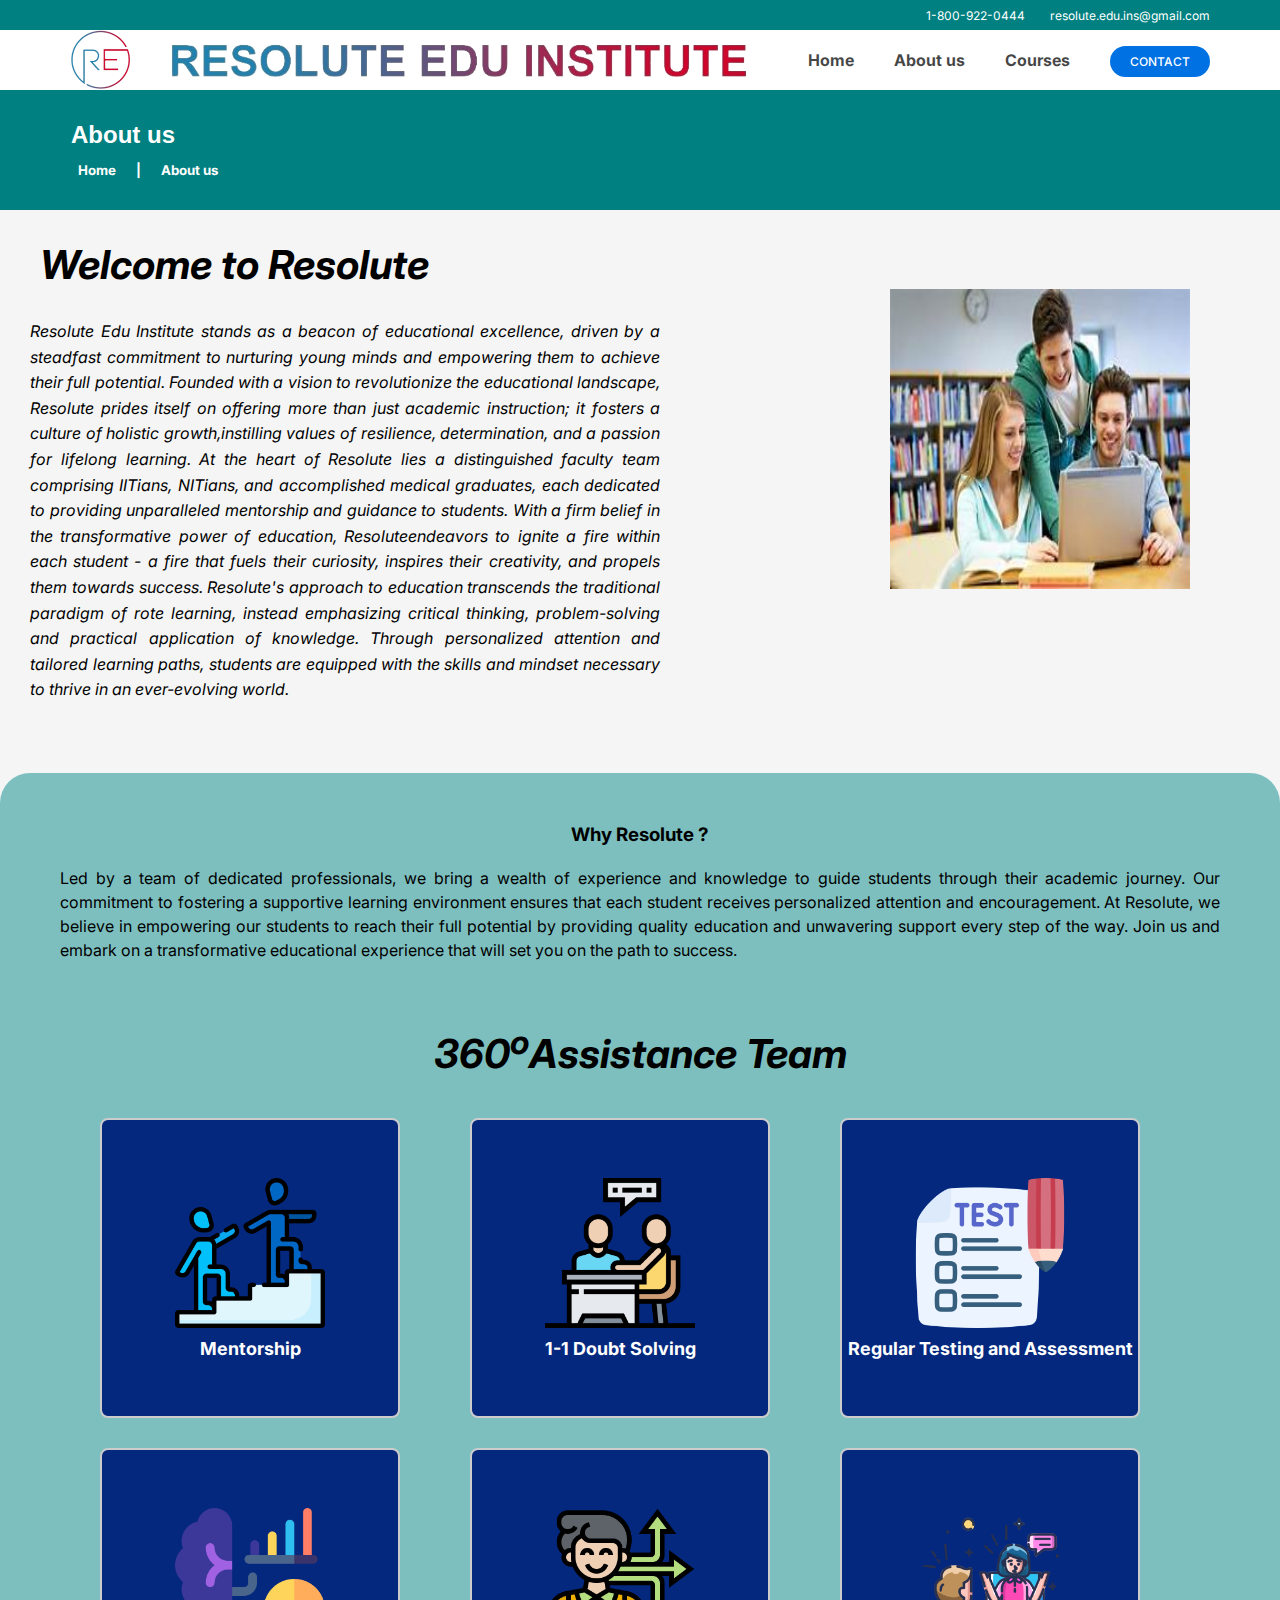
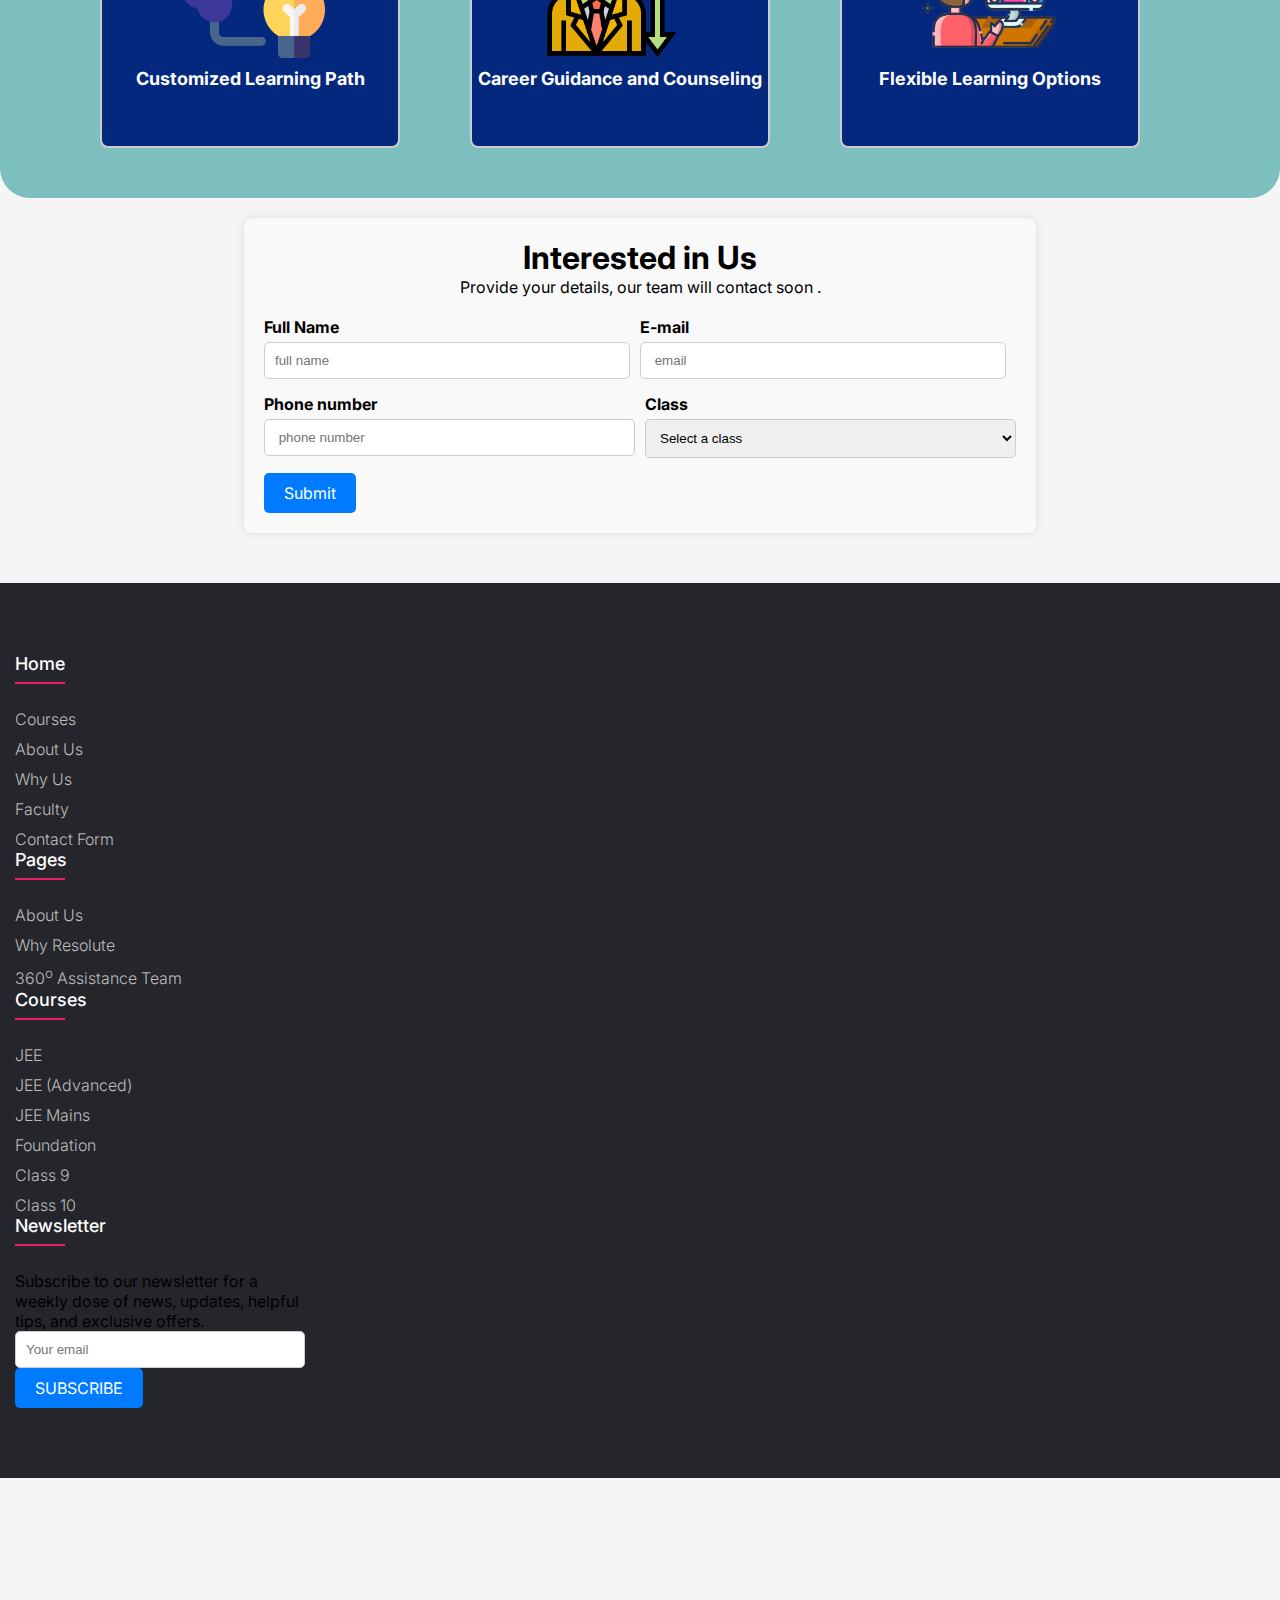
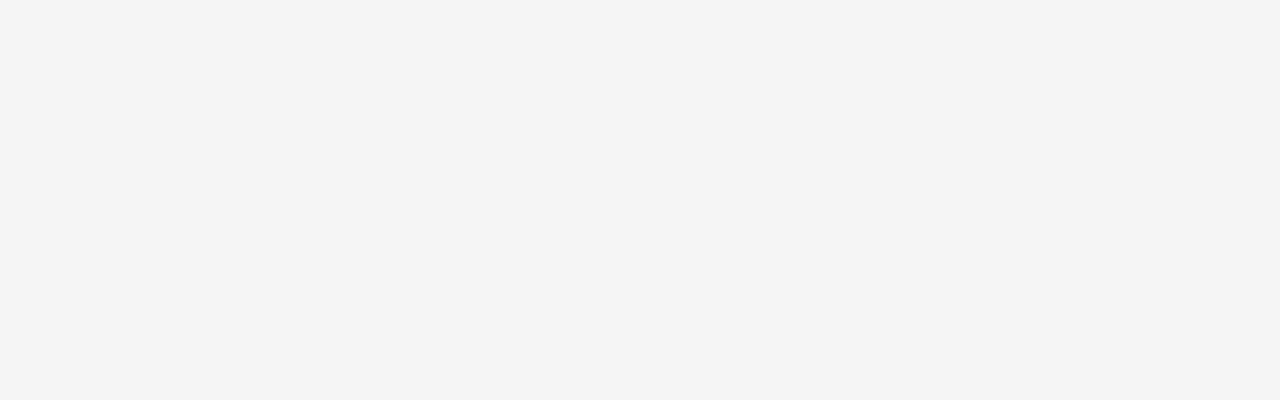
==== commit 6d175b45: "Update about.html" ====
--- a/about.html
+++ b/about.html
@@ -204,6 +204,24 @@
                         <span class="details">Phone number</span>
                         <input type="text" placeholder=" phone number" required>
                     </div>
+
+                   <div class="select-box">
+                    <span class="details">Class</span>
+                    <select required>
+                      <option value="">Select a class</option>
+                      <option value="class">IX</option>
+                      <option value="class">X</option>
+                      <option value="class">XI</option>
+                      <option value="class">XII</option>
+                      <option value="class">XIII</option>
+                    </select>
+                </div>
+            </div>
+            <button type="submit">Submit</button>
+        </form>
+    </div>
+  </div>
+  </div>
                   
                   
                   
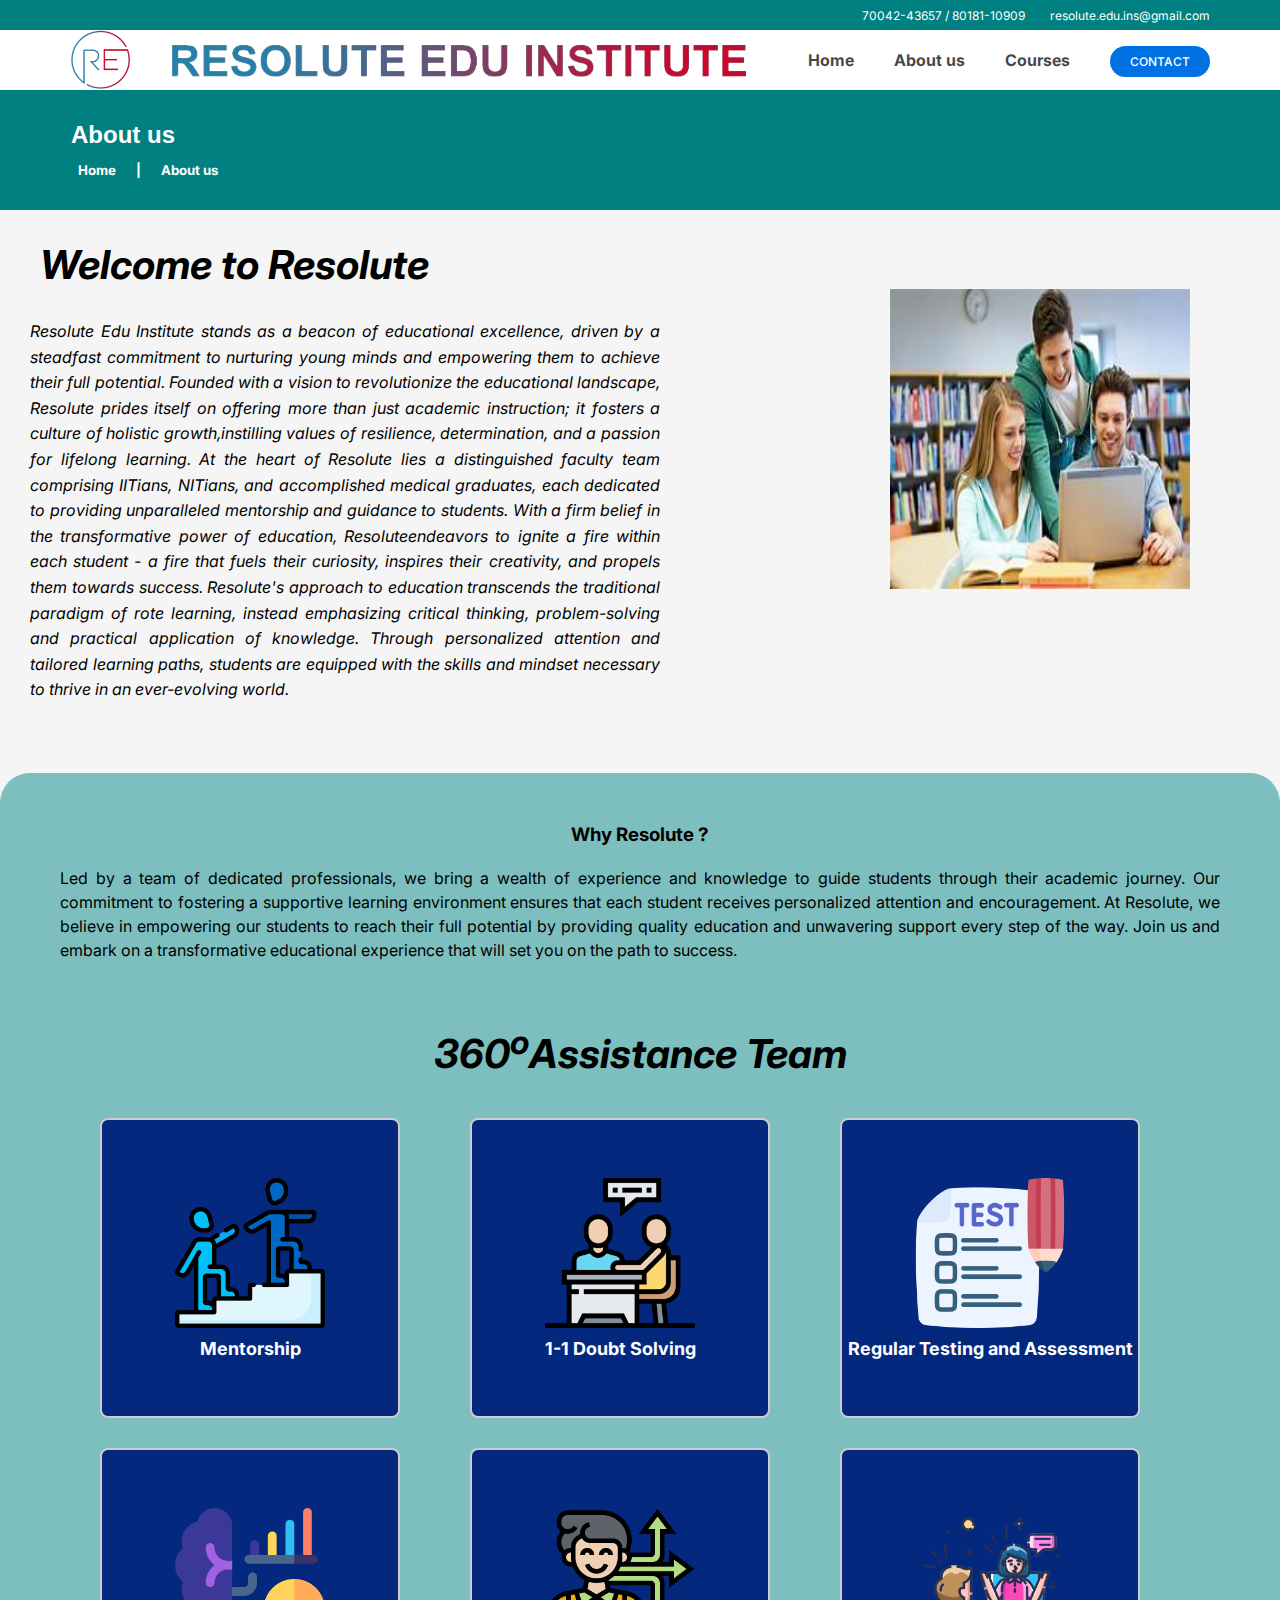
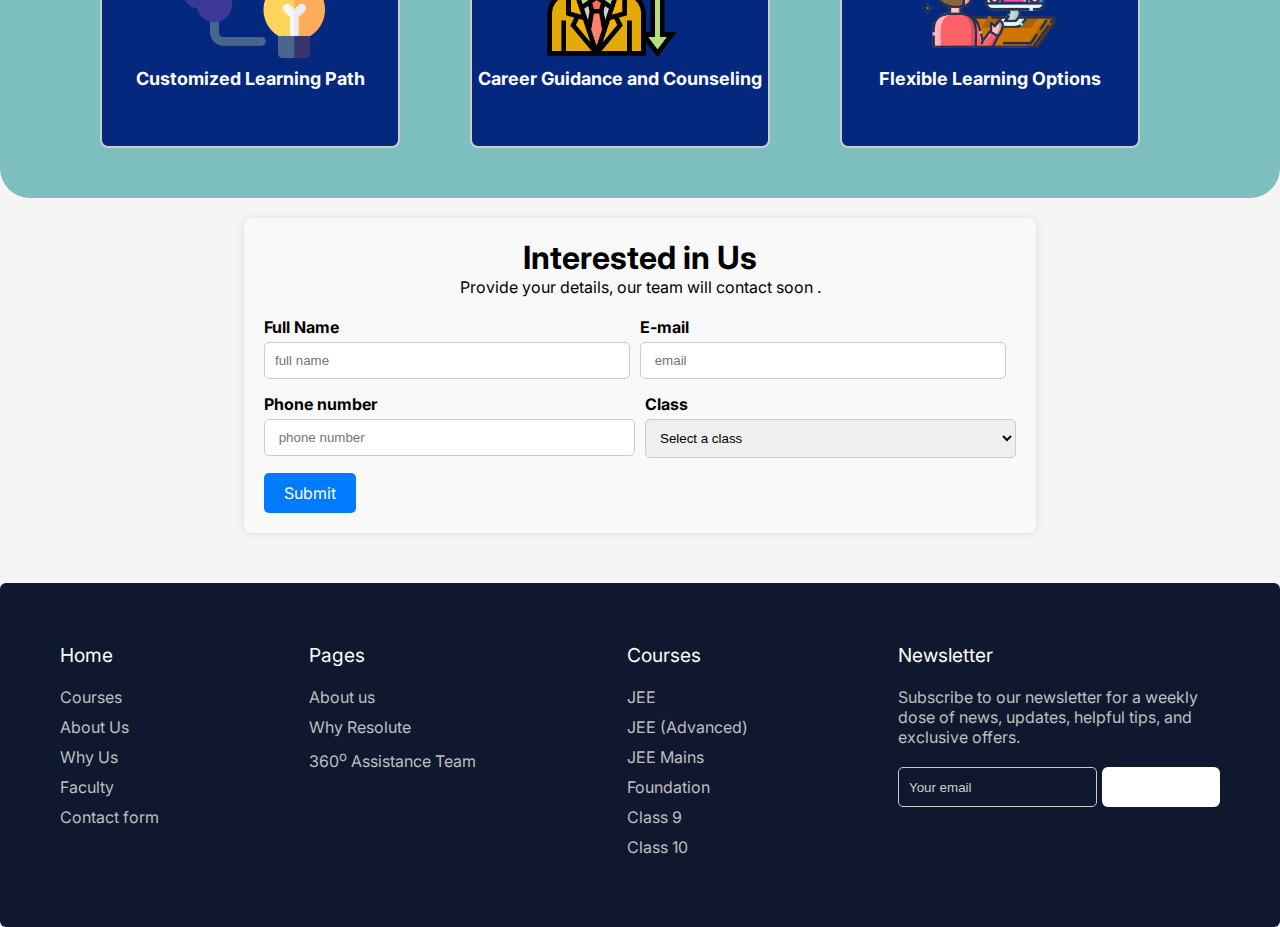
==== commit 4c94d823: "Update about.html" ====
--- a/about.html
+++ b/about.html
@@ -18,7 +18,9 @@
 
   <script defer src="js/home.js"></script>
 
-  <title>WEBsite</title>
+  <link rel="icon" type="image/png" href="images/favicon.png">
+
+  <title>Resolute Edu Institute</title>
 </head>
 
 <body>
@@ -28,7 +30,7 @@
       <div class="top-bar__content">
         <section class="phone">
           <i class="fa-solid fa-phone icon"></i>
-          <span>1-800-922-0444</span>
+          <span>70042-43657 / 80181-10909</span>
         </section>
         <section class="email">
           <i class="fa-solid fa-envelope icon"></i>
@@ -48,7 +50,7 @@
         <nav class="nav">
           <ul class="nav__list">
             <li class="nav__item">
-              <a class="nav__link" href="home.html"><b>Home</b></a>
+              <a class="nav__link" href="index.html"><b>Home</b></a>
             </li>
             <li class="nav__item">
               <a class="nav__link" href="about.html"><b>About us</b></a>
@@ -58,8 +60,8 @@
               <div class="dropdown">
                   <a class="nav__link"><b>Courses</b></a>
                   <div class="dropdown-content">
-                    <a href="jee.html">JEE Course</a>
-                    <a href="foundation.html"> Foundation Course 2</a>
+                    <a href="jee.html">IIT-JEE</a>
+                    <a href="foundation.html"> Foundation </a>
                   </div>
               </div>
           </li>
--- a/home.css
+++ b/home.css
@@ -24,8 +24,8 @@
   body {
     background-color:whitesmoke;
     font-family: 'Inter', sans-serif;
-    min-height: 400vh;
-	  overflow:hidden;
+    
+	  
   }
   
   /* navbar*/
@@ -511,84 +511,127 @@
 }
 /*footer*/
 
-.container{
-	max-width: 1170px;
-	margin:auto;
-}
-.row{
-	display: flex;
-	flex-wrap: wrap;
-}
-ul{
-	list-style: none;
-}
-.footer{
-	background-color: #24262b;
-    padding: 70px 0;
-	position:relative;
-}
-.footer-col{
-   width: 25%;
-   padding: 0 15px;
-}
-.footer-col h4{
-	font-size: 18px;
-	color: #ffffff;
-	text-transform: capitalize;
-	margin-bottom: 35px;
-	font-weight: 500;
-	position: relative;
-}
-.footer-col h4::before{
-	content: '';
-	position: absolute;
-	left:0;
-	bottom: -10px;
-	background-color: #e91e63;
-	height: 2px;
-	box-sizing: border-box;
-	width: 50px;
-}
-.footer-col ul li:not(:last-child){
-	margin-bottom: 10px;
-}
-.footer-col ul li a{
-	font-size: 16px;
-	text-transform: capitalize;
-	color: #ffffff;
-	text-decoration: none;
-	font-weight: 300;
-	color: #bbbbbb;
-	display: block;
-	transition: all 0.3s ease;
-}
-.footer-col ul li a:hover{
-	color: #ffffff;
-	padding-left: 8px;
-}
-.footer-col .social-links a{
-	display: inline-block;
-	height: 40px;
-	width: 40px;
-	background-color: rgba(255,255,255,0.2);
-	margin:0 10px 10px 0;
-	text-align: center;
-	line-height: 40px;
-	border-radius: 50%;
-	color: #ffffff;
-	transition: all 0.5s ease;
-}
-.footer-col .social-links a:hover{
-	color: #24262b;
-	background-color: #ffffff;
-}
-.container p{
-    color: white;
-    text-align: center;
-    margin-top: 20px;
-}
-hr{
+.footer {
+ width: 100%;
+  background: #10182F;
+  border-radius: 6px;
+}
+
+.footer .footer-row {
+  display: flex;
+  flex-wrap: wrap;
+  justify-content: space-between;
+  gap: 3.5rem;
+  padding: 60px;
+}
+
+.footer-row .footer-col h4 {
+  color: #fff;
+  font-size: 1.2rem;
+  font-weight: 400;
+}
+
+.footer-col .links {
+  margin-top: 20px;
+}
+
+.footer-col .links li {
+  list-style: none;
+  margin-bottom: 10px;
+}
+
+.footer-col .links li a {
+  text-decoration: none;
+  color: #bfbfbf;
+}
+
+.footer-col .links li a:hover {
+  color: #fff;
+}
+
+.footer-col p {
+  margin: 20px 0;
+  color: #bfbfbf;
+  max-width: 300px;
+}
+
+.footer-col form {
+  display: flex;
+  gap: 5px;
+}
+
+.footer-col input {
+  height: 40px;
+  border-radius: 6px;
+  background: none;
+  width: 100%;
+  outline: none;
+  border: 1px solid #7489C6 ;
+  caret-color: #fff;
+  color: #fff;
+  padding-left: 10px;
+}
+
+.footer-col input::placeholder {
+  color: #ccc;
+}
+
+ .footer-col form button {
+  background: #fff;
+  outline: none;
+  border: none;
+  padding: 10px 15px;
+  border-radius: 6px;
+  cursor: pointer;
+  font-weight: 500;
+  transition: 0.2s ease;
+}
+
+.footer-col form button:hover {
+  background: #cecccc;
+}
+
+.footer-col .icons {
+  display: flex;
+  margin-top: 30px;
+  gap: 30px;
+  cursor: pointer;
+}
+
+.footer-col .icons i {
+  color: #afb6c7;
+}
+
+.footer-col .icons i:hover  {
+  color: #fff;
+}
+
+@media (max-width: 768px) {
+  .footer {
+    position: relative;
+    bottom: 0;
+    left: 0;
+    transform: none;
     width: 100%;
+    border-radius: 0;
+  }
+
+  .footer .footer-row {
+    padding: 20px;
+    gap: 1rem;
+  }
+
+  .footer-col form {
+    display: block;
+  }
+
+  .footer-col form :where(input, button) {
+    width: 100%;
+  }
+
+  .footer-col form button {
+    margin: 10px 0 0 0;
+  }
 }
     
       /* Add media queries for mobile responsiveness */
